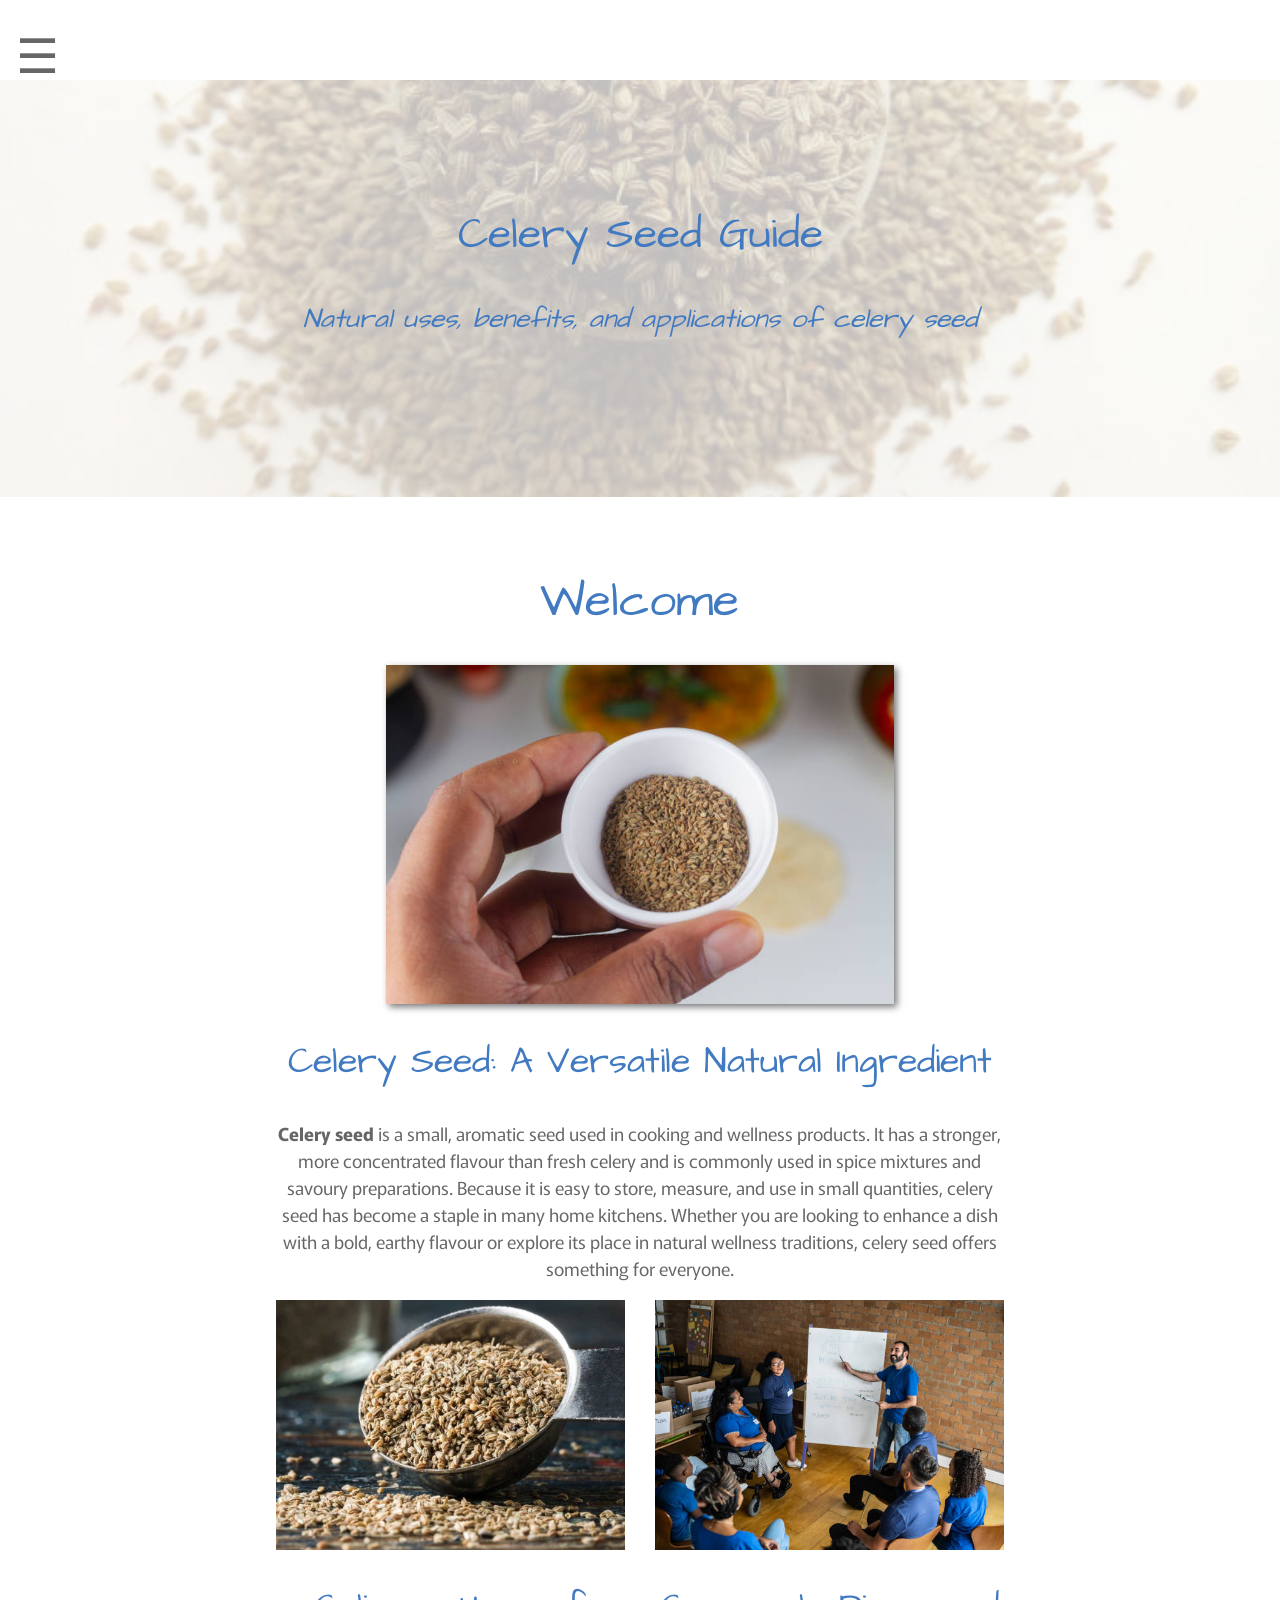
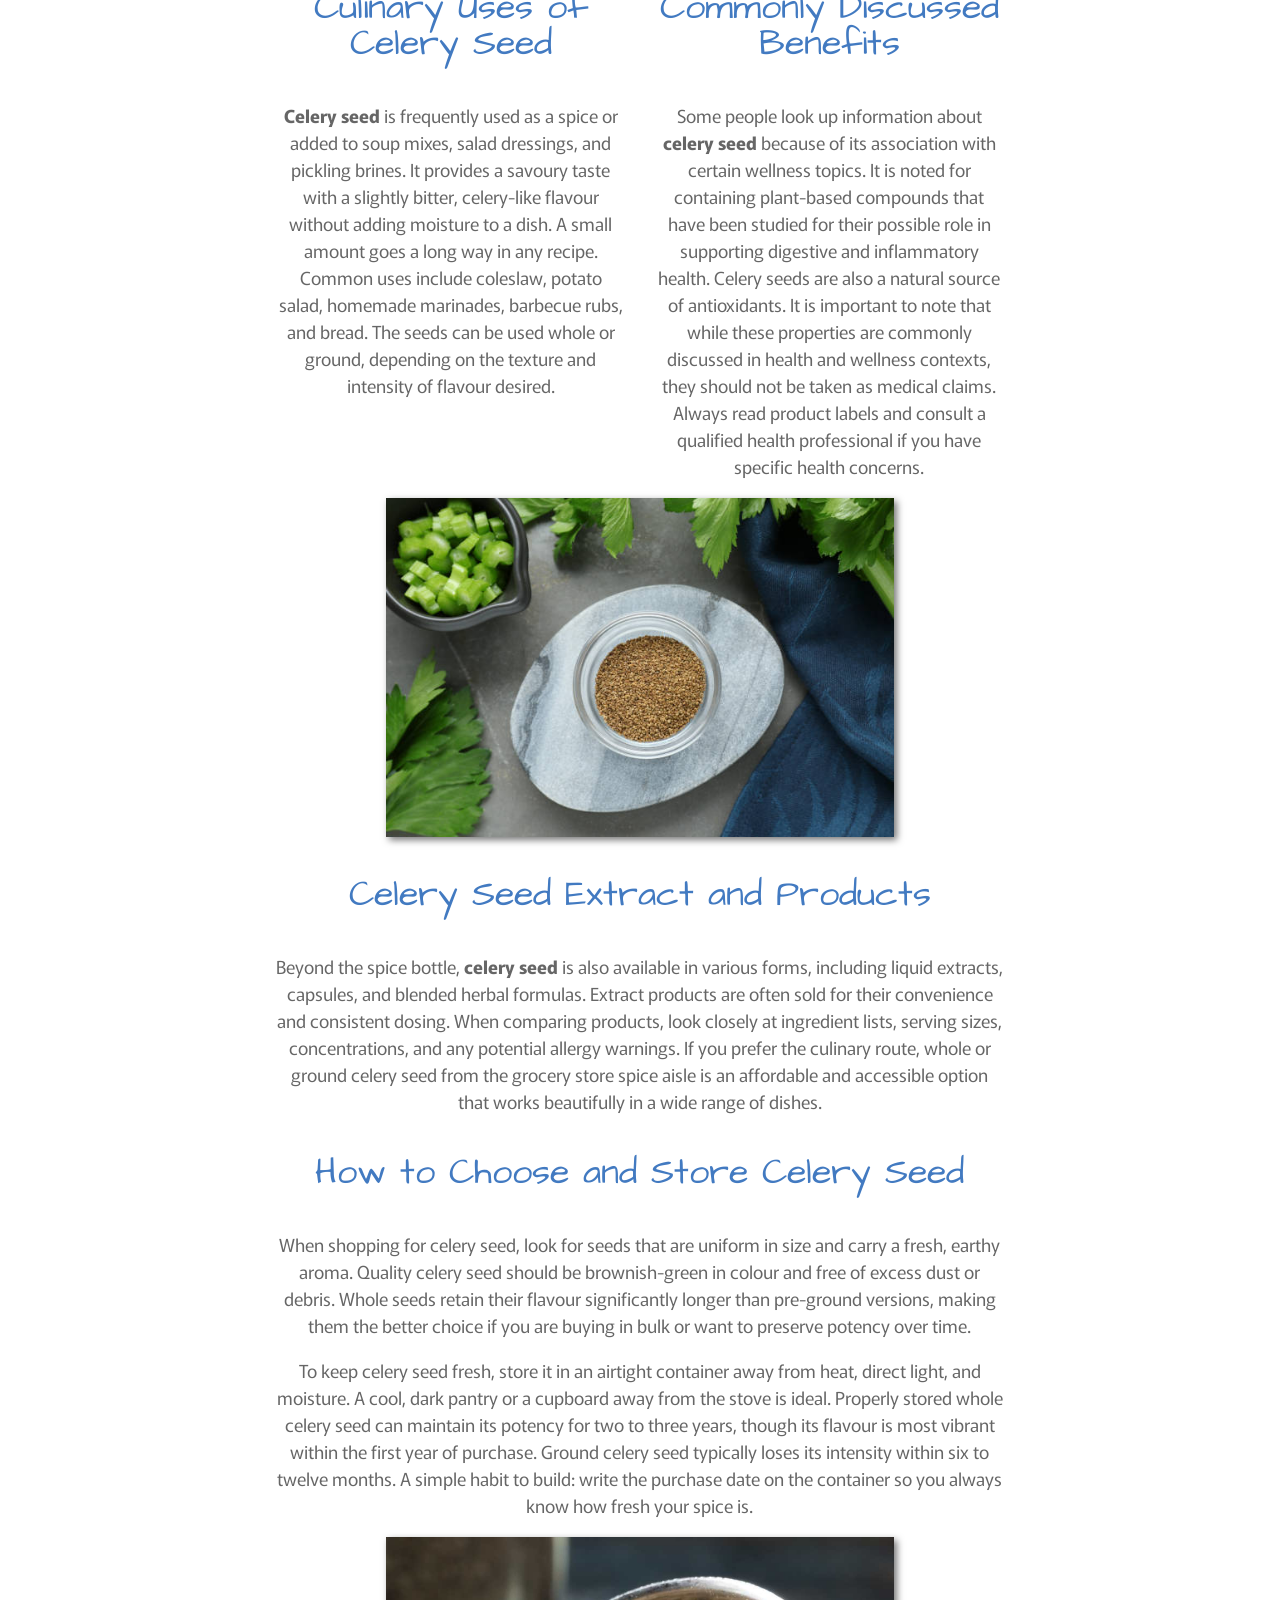
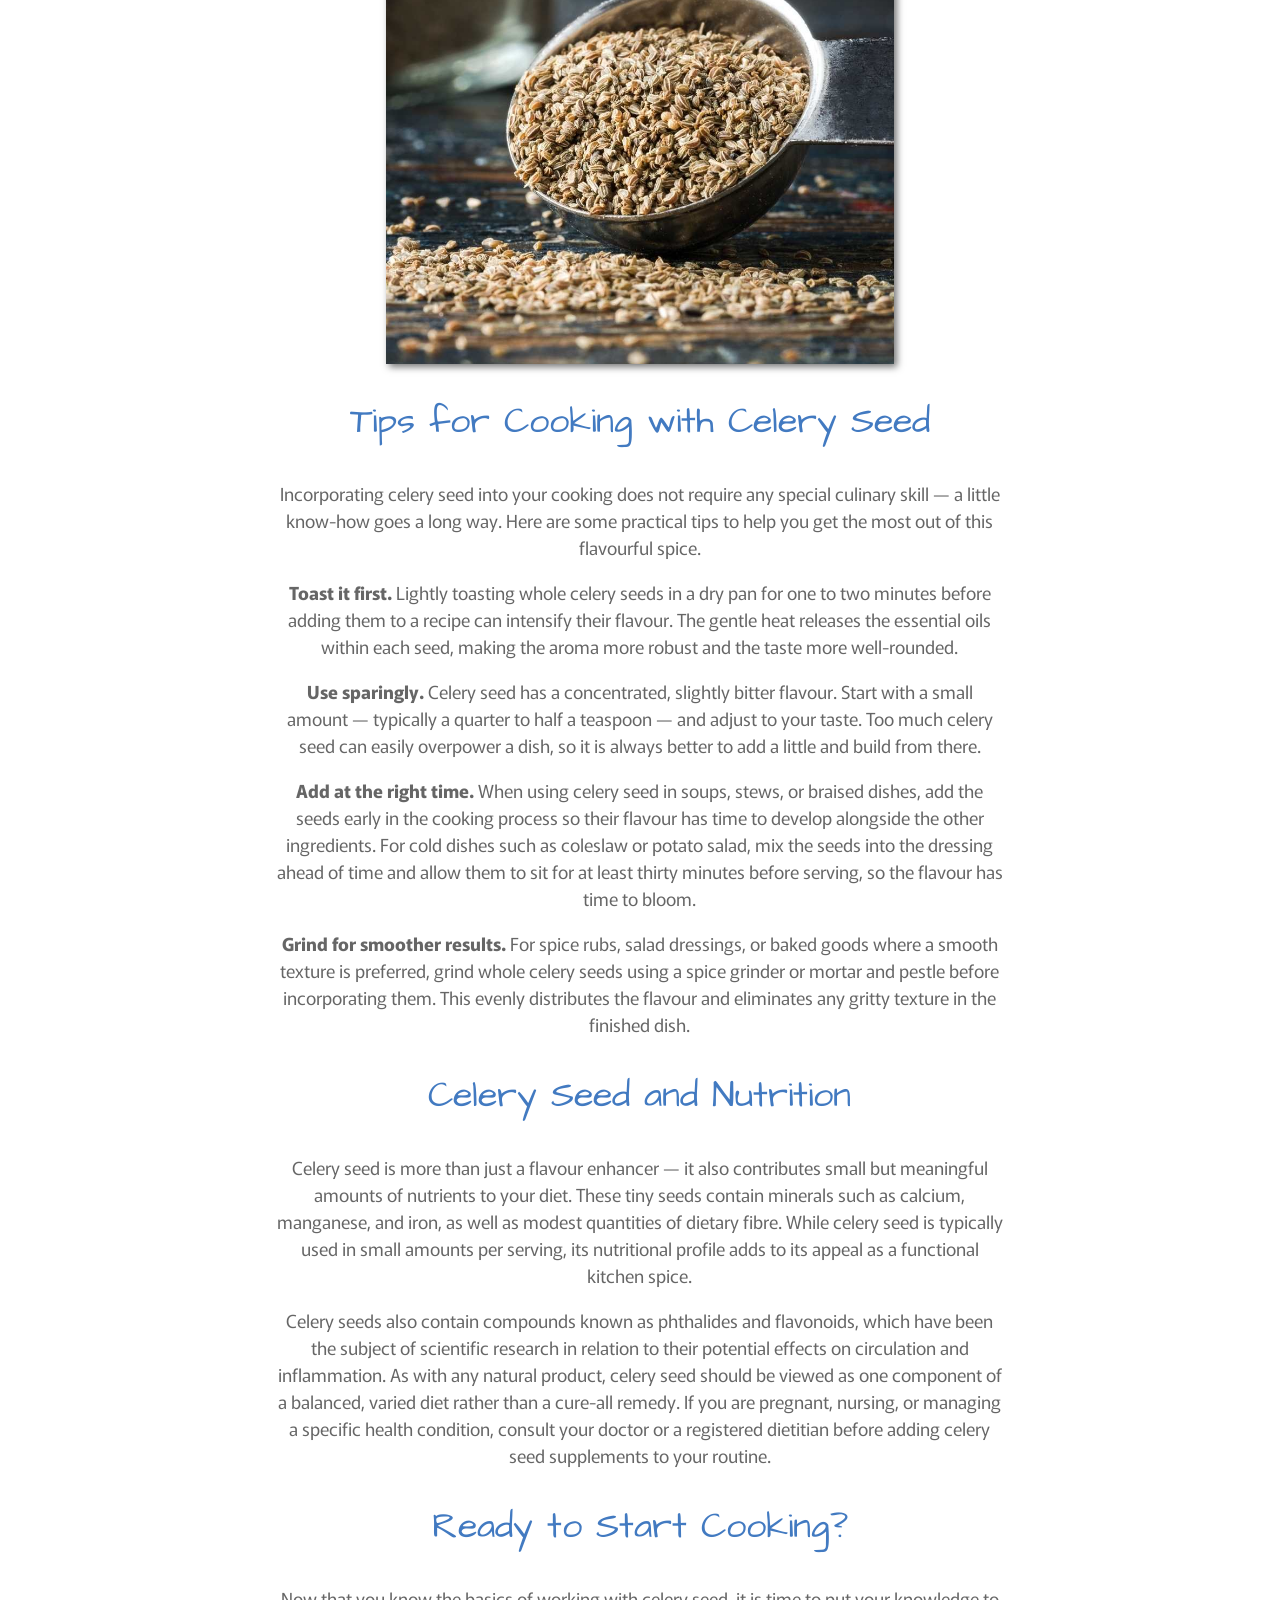
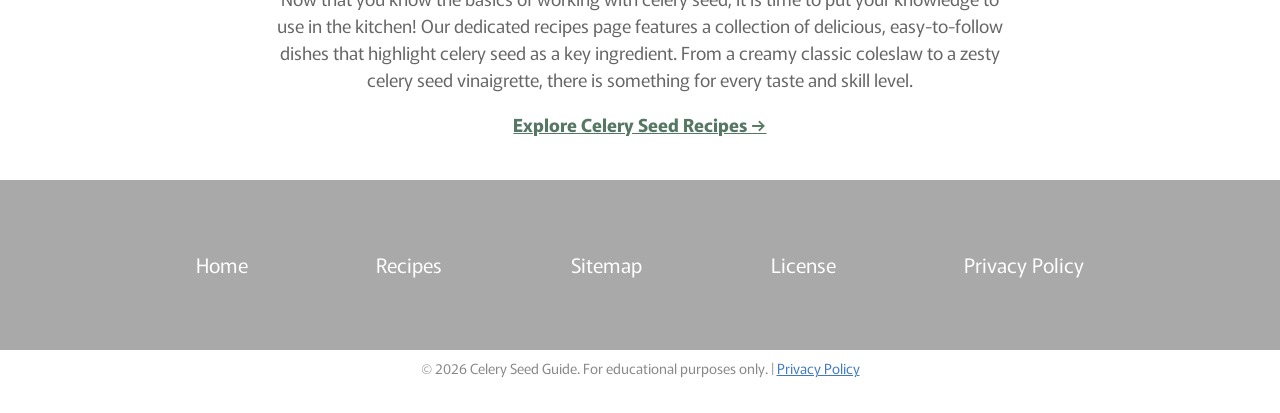
==== index.html @ 17593d2e "updated version" ====
<!doctype html>
<html lang="en">
<head>
	<meta charset="utf-8">
	<meta name="viewport" content="width=device-width, initial-scale=1">
	<title>Celery Seed: Uses, Benefits, Seasoning Tips, and Natural Applications</title>

		<meta name="description" content="Learn what celery seed is, how it's used in cooking, and commonly discussed benefits. Practical info on flavor, seasoning ideas, and extract products.">
		<meta name="keywords" content="celery seed, celery seed uses, celery seed benefits, celery seed seasoning, celery seed spice, celery seed cooking, celery seed extract">

		<link rel="preconnect" href="https://fonts.googleapis.com">
		<link rel="preconnect" href="https://fonts.gstatic.com" crossorigin>
		<link href="https://fonts.googleapis.com/css2?family=Architects+Daughter&family=Murecho:wght@400;600&display=swap" rel="stylesheet">

		<link rel="stylesheet" href="https://www.w3schools.com/w3css/4/w3.css">

		<link rel="stylesheet" href="css/reset.css"> 
		<link rel="stylesheet" href="css/styles.css" media="screen">
		<link rel="stylesheet" href="css/print.css" media="print">
		
		<!--[if IE]><script src="http://html5shiv.googlecode.com/svn/trunk/html5.js"></script><![endif]-->

		<!-- Global site tag (gtag.js) - Google Analytics -->
		<!-- JSON-LD markup generated by Google Structured Data Markup Helper. -->
	</head>

	<body>
		<!-- Navigation Sidebar (hidden by default) -->
		<nav class="w3-sidebar w3-bar-block w3-card w3-top w3-animate-left" id="mySidebar">
			<a href="javascript:void(0)" onclick="w3_close()" class="w3-bar-item w3-button">Close Menu</a>
			<a href="#welcome" onclick="w3_close()" class="w3-bar-item w3-button">Welcome</a>
			<a href="#culinary" onclick="w3_close()" class="w3-bar-item w3-button">Culinary Uses</a>
			<a href="#benefits" onclick="w3_close()" class="w3-bar-item w3-button">Commonly Discussed Benefits</a>
			<a href="#products" onclick="w3_close()" class="w3-bar-item w3-button">Extracts &amp; Products</a>
			<a href="#choose-store" onclick="w3_close()" class="w3-bar-item w3-button">Choosing &amp; Storing</a>
			<a href="#tips" onclick="w3_close()" class="w3-bar-item w3-button">Cooking Tips</a>
			<a href="#nutrition" onclick="w3_close()" class="w3-bar-item w3-button">Nutrition</a>
			<a href="recipes.html" class="w3-bar-item w3-button">Recipes</a>
		</nav>

		<!-- Top menu -->
		<div class="w3-top">
			<div class="hamburger-position">
				<div class="w3-button w3-padding-16 " onclick="w3_open()">&#9776;</div> <!-- &#9776; is the Entity Code for the hamburger icon -->
			</div>
		</div>

		<header>
			<div class="header-bg-wrap"> <!-- Image as content not design -->
			<img class="header-bg-image" src="img/celery-seed-background.jpg" alt="Celery seed background">
			<div class="header-content">
				<h1>Celery Seed Guide</h1>
				<h2><em>Natural uses, benefits, and applications of celery seed</em></h2> 
			</div>
			</div>
		</header>
		
		<main>
		
			<section class="content">
				<h2 id="welcome">Welcome</h2>	
			<article>
				<div class="image-container">
					<img src="img/culinary-uses-of-celery-seed.jpg" alt="Culinary uses of celery seed"/>
				</div>
				<h3>Celery Seed: A Versatile Natural Ingredient</h3>
				<p><strong>Celery seed</strong> is a small, aromatic seed used in cooking and wellness products. It has a stronger, more concentrated flavour than fresh celery and is commonly used in spice mixtures and savoury preparations. Because it is easy to store, measure, and use in small quantities, celery seed has become a staple in many home kitchens. Whether you are looking to enhance a dish with a bold, earthy flavour or explore its place in natural wellness traditions, celery seed offers something for everyone.</p>
			</article>
			<article>
				<div class="outer-container">
					<div class="inner-container"> <!-- First inner container -->
						<div class="image-container">
						<img src="img/celery-seed.jpg" alt="Celery seed in measuring cup"/>
						</div> <!-- End of the image container -->
						<h3 id="culinary">Culinary Uses of Celery Seed</h3>
						<p><strong>Celery seed</strong> is frequently used as a spice or added to soup mixes, salad dressings, and pickling brines. It provides a savoury taste with a slightly bitter, celery-like flavour without adding moisture to a dish. A small amount goes a long way in any recipe. Common uses include coleslaw, potato salad, homemade marinades, barbecue rubs, and bread. The seeds can be used whole or ground, depending on the texture and intensity of flavour desired.</p>
					</div> <!-- End of the first inner container -->
					<div class="inner-container"> <!-- Second inner container -->
						<div class="image-container">
						<img src="img/commonly-discussed-benefits.jpg" alt="Commonly discussed benefits of celery seed"/>
						</div> <!-- End of the image container -->
						<h3 id="benefits">Commonly Discussed Benefits</h3>
						<p>Some people look up information about <strong>celery seed</strong> because of its association with certain wellness topics. It is noted for containing plant-based compounds that have been studied for their possible role in supporting digestive and inflammatory health. Celery seeds are also a natural source of antioxidants. It is important to note that while these properties are commonly discussed in health and wellness contexts, they should not be taken as medical claims. Always read product labels and consult a qualified health professional if you have specific health concerns.</p>
					</div> <!-- End of the second inner container -->
				</div> <!-- End of the outer container -->
			</article>
			<article>
				<div class="image-container">
					<img src="img/celery-seed-extract-and-products.jpg" alt="Celery seed extract and products"/>
				</div>
				<h3 id="products">Celery Seed Extract and Products</h3>
				<p>Beyond the spice bottle, <strong>celery seed</strong> is also available in various forms, including liquid extracts, capsules, and blended herbal formulas. Extract products are often sold for their convenience and consistent dosing. When comparing products, look closely at ingredient lists, serving sizes, concentrations, and any potential allergy warnings. If you prefer the culinary route, whole or ground celery seed from the grocery store spice aisle is an affordable and accessible option that works beautifully in a wide range of dishes.</p>
			</article>

			<!-- NEW CONTENT SECTION START -->
			<article>
				<h3 id="choose-store">How to Choose and Store Celery Seed</h3>
				<p>When shopping for celery seed, look for seeds that are uniform in size and carry a fresh, earthy aroma. Quality celery seed should be brownish-green in colour and free of excess dust or debris. Whole seeds retain their flavour significantly longer than pre-ground versions, making them the better choice if you are buying in bulk or want to preserve potency over time.</p>
				<p>To keep celery seed fresh, store it in an airtight container away from heat, direct light, and moisture. A cool, dark pantry or a cupboard away from the stove is ideal. Properly stored whole celery seed can maintain its potency for two to three years, though its flavour is most vibrant within the first year of purchase. Ground celery seed typically loses its intensity within six to twelve months. A simple habit to build: write the purchase date on the container so you always know how fresh your spice is.</p>
			</article>
			<article>
				<div class="image-container">
					<img src="img/celery-seed.jpg" alt="Whole celery seeds up close, showing their texture and natural colour"/>
				</div>
				<h3 id="tips">Tips for Cooking with Celery Seed</h3>
				<p>Incorporating celery seed into your cooking does not require any special culinary skill — a little know-how goes a long way. Here are some practical tips to help you get the most out of this flavourful spice.</p>
				<p><strong>Toast it first.</strong> Lightly toasting whole celery seeds in a dry pan for one to two minutes before adding them to a recipe can intensify their flavour. The gentle heat releases the essential oils within each seed, making the aroma more robust and the taste more well-rounded.</p>
				<p><strong>Use sparingly.</strong> Celery seed has a concentrated, slightly bitter flavour. Start with a small amount — typically a quarter to half a teaspoon — and adjust to your taste. Too much celery seed can easily overpower a dish, so it is always better to add a little and build from there.</p>
				<p><strong>Add at the right time.</strong> When using celery seed in soups, stews, or braised dishes, add the seeds early in the cooking process so their flavour has time to develop alongside the other ingredients. For cold dishes such as coleslaw or potato salad, mix the seeds into the dressing ahead of time and allow them to sit for at least thirty minutes before serving, so the flavour has time to bloom.</p>
				<p><strong>Grind for smoother results.</strong> For spice rubs, salad dressings, or baked goods where a smooth texture is preferred, grind whole celery seeds using a spice grinder or mortar and pestle before incorporating them. This evenly distributes the flavour and eliminates any gritty texture in the finished dish.</p>
			</article>
			<article>
				<h3 id="nutrition">Celery Seed and Nutrition</h3>
				<p>Celery seed is more than just a flavour enhancer — it also contributes small but meaningful amounts of nutrients to your diet. These tiny seeds contain minerals such as calcium, manganese, and iron, as well as modest quantities of dietary fibre. While celery seed is typically used in small amounts per serving, its nutritional profile adds to its appeal as a functional kitchen spice.</p>
				<p>Celery seeds also contain compounds known as phthalides and flavonoids, which have been the subject of scientific research in relation to their potential effects on circulation and inflammation. As with any natural product, celery seed should be viewed as one component of a balanced, varied diet rather than a cure-all remedy. If you are pregnant, nursing, or managing a specific health condition, consult your doctor or a registered dietitian before adding celery seed supplements to your routine.</p>
			</article>
			<article>
				<h3>Ready to Start Cooking?</h3>
				<p>Now that you know the basics of working with celery seed, it is time to put your knowledge to use in the kitchen! Our dedicated recipes page features a collection of delicious, easy-to-follow dishes that highlight celery seed as a key ingredient. From a creamy classic coleslaw to a zesty celery seed vinaigrette, there is something for every taste and skill level.</p>
				<p><a href="recipes.html" class="shine"><strong>Explore Celery Seed Recipes &rarr;</strong></a></p>
			</article>
			<!-- NEW CONTENT SECTION END -->

		</section><!-- end of content -->
			<aside>
				<!-- For future consideration -->
			</aside>
		</main>

		<footer>
		<div class="bg-container">
			<ol>
				<li>
					<a href="index.html">Home</a>
				</li>
				<li>
					<a href="recipes.html">Recipes</a>
				</li>
				<li>
					<a href="sitemap.xml" target="_blank">Sitemap</a>
				</li>
				<li>
					<a href="license.txt" target="_blank">License</a>
				</li>
				<li>
					<a href="privacy.txt" target="_blank">Privacy Policy</a>
				</li>
			</ol>
		</div>
		</footer>
		<p class="subfooter">&#169; 2026 Celery Seed Guide. For educational purposes only. | <a href="privacy.txt" target="_blank">Privacy Policy</a></p>

		<!-- Cookie Compliance popover window -->
		<div id="cookiePopup" class="hide">
			<p><strong>Cookie Notice:</strong> We use cookies to offer you a better browsing experience, analyze site traffic, personalize content, and gather information to improve your experience. Read about how we use cookies and how you can control them by <a href="privacy.txt" target="_blank">clicking here</a>.</p>
			<button id="acceptCookie">Close</button>
		</div>
		
		<script>
		// Script to open and close sidebar
		function w3_open() {
			document.getElementById("mySidebar").style.display = "block";
			}
	
		function w3_close() {
			document.getElementById("mySidebar").style.display = "none";
			}
		</script>

		<!-- Javascript to load cookies modal window -->
		<script src="js/cookies.js"></script>
	</body>
</html>
---- css/styles.css ----
body {
	font-family: 'Murecho', sans-serif;
	color: #666;
	font-size: 18px;
	line-height: 1.5;
	}

h1,
h2,
h3,
p {
  text-align: center;
}

article {
  text-align: center;
}

img {
  display: block;
  margin-left: auto;
  margin-right: auto;
}

.outer-container,
.inner-container {
  text-align: center;
}

.inner-container .image-container {
  width: 100%;
  max-width: 400px; 
  height: 250px;
  margin: 0 auto 20px;
  overflow: hidden;
}

.inner-container .image-container img {
  width: 100%;
  height: 100%;
  object-fit: cover; 
  display: block;
}

.header-content {
  text-align: center;
}

/* --- Responsive Sidebar navigation adapted from W3.CSS Templates --- */
.w3-bar-block {
	display: flex;
	justify-content: left;
	padding-top: 80px;
	display:none;
	z-index:2;
	width:20%;
	min-width:300px
}

.w3-bar-item {
	padding:8px ;
	width:auto;
	border:none;
	display:block;
	outline:0;
	width:100%;
	white-space:normal;
	font-size: 24px;  /*  Menu items font size  */
}

.w3-bar {
	width:100%;
	overflow:hidden
}

.w3-top,
.w3-bottom {
	position:fixed;
	width:100%;
	z-index:1
	}

.w3-top {
	top:0;
	font-size: 48px;  /* Hamburger bars size */
}

.w3-card {
	box-shadow:0 2px 5px 0 rgba(0,0,0,0.16),0 2px 10px 0 rgba(0,0,0,0.12)
}

.w3-sidebar {
	height:100%;
	width:200px;
	background-color:#fff;
	position:fixed!important;
	z-index:1;
	overflow:auto;
}

.w3-animate-left {
	position:relative;
	animation:animateleft 0.4s;
}

@keyframes animateleft { from {left:-300px;opacity:0} to{left:0;opacity:1}}
/* The @keyframes CSS at-rule controls the intermediate steps in a CSS animation
sequence by defining styles for keyframes (or waypoints) along the animation
sequence. */ 

.w3-button {
	border:none;
	display:inline-block;
	padding:8px 16px;
	vertical-align:middle;
	overflow:hidden;
	text-decoration:none;
	color:inherit;
	background-color:inherit;
	text-align:center;
	cursor:pointer;
	white-space:nowrap}

.w3-button {
	-webkit-touch-callout:none;
	-webkit-user-select:none;
	-moz-user-select:none;
	-ms-user-select:none;
	user-select:none} 

.w3-button:disabled {
	cursor:not-allowed;
	opacity:0.3
}

/* --- Typographical Scales --- */

/* Viewport is the browser window size. 1vw = 1% of viewport width. */
header h1 { /* 64px is 3.333%  of 1920px */
	font-size: 3.333vw;
}
header h2 { /* 40px is 2.083%  of 1920px */
	font-size: 2.083vw;
}

.shine {  /*  Call to action color  */
	color: #557763;
}

h1, h2, h3 {
	font-family: 'Architects Daughter', cursive;
	color: #427ac1;
}

h2, h3 {
	line-height: 1;
	margin: 40px 0;
}
h2 {
	font-size: 24px;
}

h3 {
	font-size: 20px;
}

p {
	margin-bottom: 18px;
}

/* layout */

nav {
	background-color: #fff;
	width: 100%;
}

.w3-bar-item:link, .w3-bar-item:visited {
	color:#427ac1;
	text-decoration: none;
}

.w3-bar-item:hover, .w3-bar-item:active {
	color: #333;
	text-decoration: underline;
}

header {
	margin-top: 80px;  /* Space for the nav on page load */
	}

/*  Places the content image in the bg with the headings on top  */
.header-bg-wrap {
  	overflow: hidden;
  	position: relative;
}

.header-bg-image {
  	opacity: 0.25;
  	/*The opacity property specifies the opacity/transparency of an element.*/
  	position: absolute;
  	left: 0;
  	top: 0;
  	width: 100%;
  	height: auto;
}

.header-content {
	height: 46.296vh; /* Roughly 500px of 1080px high screen */
 	position: relative;
  	display: flex;
  	flex-direction: column;
  	align-items: center;
  	justify-content: center;
  }

main, .bg-container {
	width: 71%;
	margin: 20px auto;
	}

main {
	padding-top: 20px;
	overflow: hidden;
}

.content {
	margin-left: auto;
 	margin-right: auto;
  	width: 80%;
}

article img {
	border: none;
	box-shadow: 3px 3px 7px #777;
	-webkit-box-shadow: 3px 3px 7px #777;
	-moz-box-shadow: 3px 3px 7px #777;
}

.image-container {
	width: 70%;
	margin: 0 auto;
}

footer {
	padding: 40px 0;
	margin-top: 24px;
	background-color: #a9a9a9;
}

footer ol {
	font-size: 20px;
	text-align: center;
	list-style-type: none;
	display: flex;
	align-items: center;
	justify-content: space-between;
	padding: 0;
}

footer ol li {
	margin: 10px;
	display: block; 
	/*Makes the li selectable up the to the edge of the margins*/
}

footer a:link, a:visited {
	color:#fff;
	text-decoration: none;
}

footer a:hover, a:active {
	color: #f8f2f2;
	text-decoration: underline;
}

/* Sub-footer */
.subfooter {
	text-align: center;
	font-size: 14px;
	color: #888;
	padding: 8px 0 16px;
}

.subfooter a:link, .subfooter a:visited {
	color: #427ac1;
}

.subfooter a:hover, .subfooter a:active {
	text-decoration: underline;
}

/* Recipe list styles */
.recipe-list {
	text-align: left;
	display: inline-block;
	margin: 0 auto 20px;
	padding-left: 24px;
}

.recipe-list li {
	margin-bottom: 8px;
}

/* -- Code for the Cookie Compliance popover window -- */
#cookiePopup {
  background-color: #ffffff;
  position: fixed;
  left: 5%;
  bottom: 20px;
  font-size: 14px;
  width: 90%;
  box-shadow: 0 0 2em rgba(5, 0, 31, 0.15);
  font-family: 'Murecho', sans-serif;
  text-align: justify;
  line-height: 1.8em;
  margin: 0 auto;
  padding: 2em 1.4em;
  border-radius: 6px;
  transition: all 0.5s ease-in-out;
  z-index: 999;
}

#cookiePopup p {
  text-align: center;
  margin: 1.4em 0;
  color: #666;
}

#cookiePopup button {
  background-color: #427ac1;
  border: none;
  color: #ffffff;
  font-size: 1.2em;
  padding: 1em 1.4em;
  display: block;
  position: relative;
  margin: auto;
  border-radius: 5px;
  cursor: pointer;
}

#cookiePopup button:hover {
  background-color: #557763;
}

#cookiePopup a {
  color: #427ac1;
}

.hide {
  visibility: hidden;
}

.show {
  visibility: visible;
}
/* -- End of Code for the Cookie Compliance popover window -- */

@media only screen and  (min-width:900px) {
 
 nav {
 	width: 40%;
 }

 h2 {
	font-size: 48px;
}

h3 {
	font-size: 36px;
}

.outer-container {
	display: flex;
	flex-direction: row;
	justify-content: space-between;
	}

.inner-container {
	width: 48%;
	}

	.w3-bar-item {
		font-size: 36px;
	}

}

@media only screen and  (min-width:1340px) {
 
 .hamburger-position {
		margin-left: 10%;
	}
}
---- css/print.css ----
body { 
  color : #000000; 
  background : #ffffff; 
  font-family : "Times New Roman", Times, serif;
  font-size : 12pt; 
}

a { 
  text-decoration : underline; 
  color : #0000ff; 
}

a:link:after, a:visited:after {
content: " (" attr(href) ") ";
font-size: 70%;
}

nav, sidebar, footer, header, aside { 
  display : none; 
}
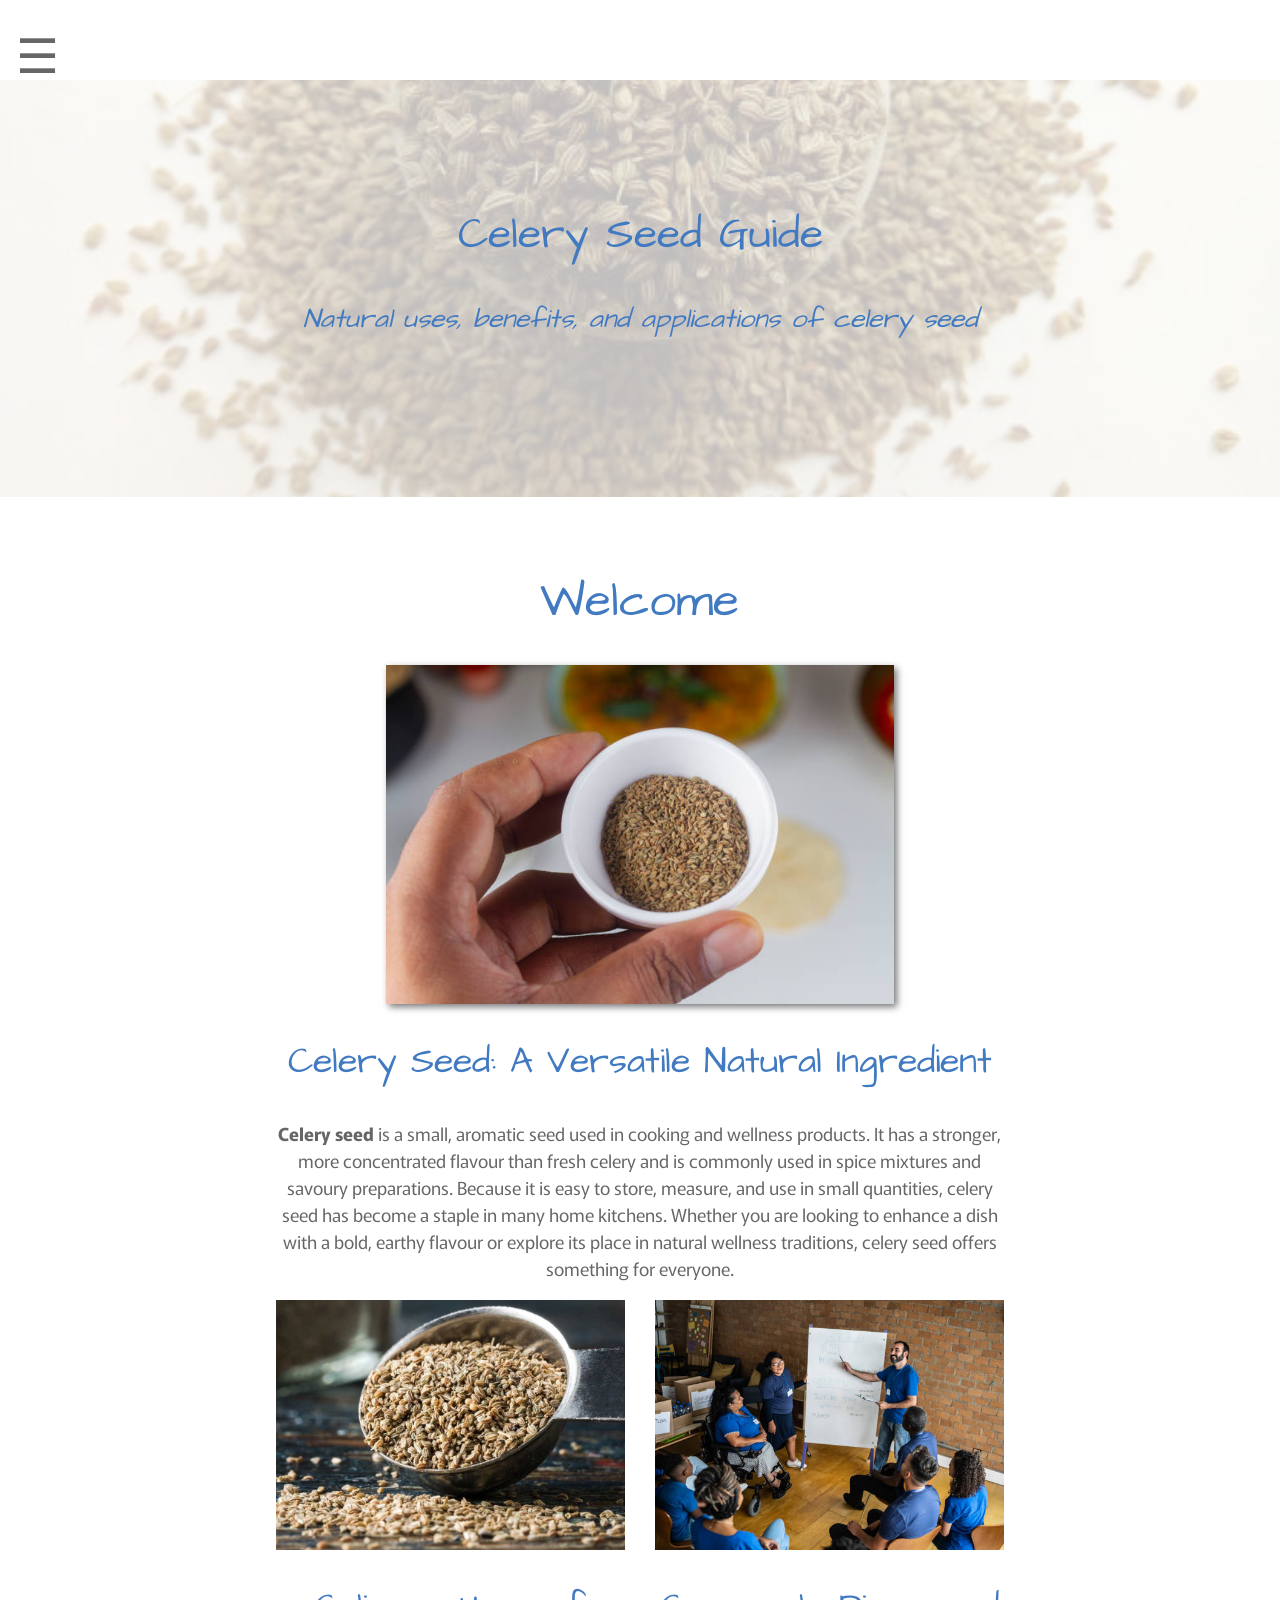
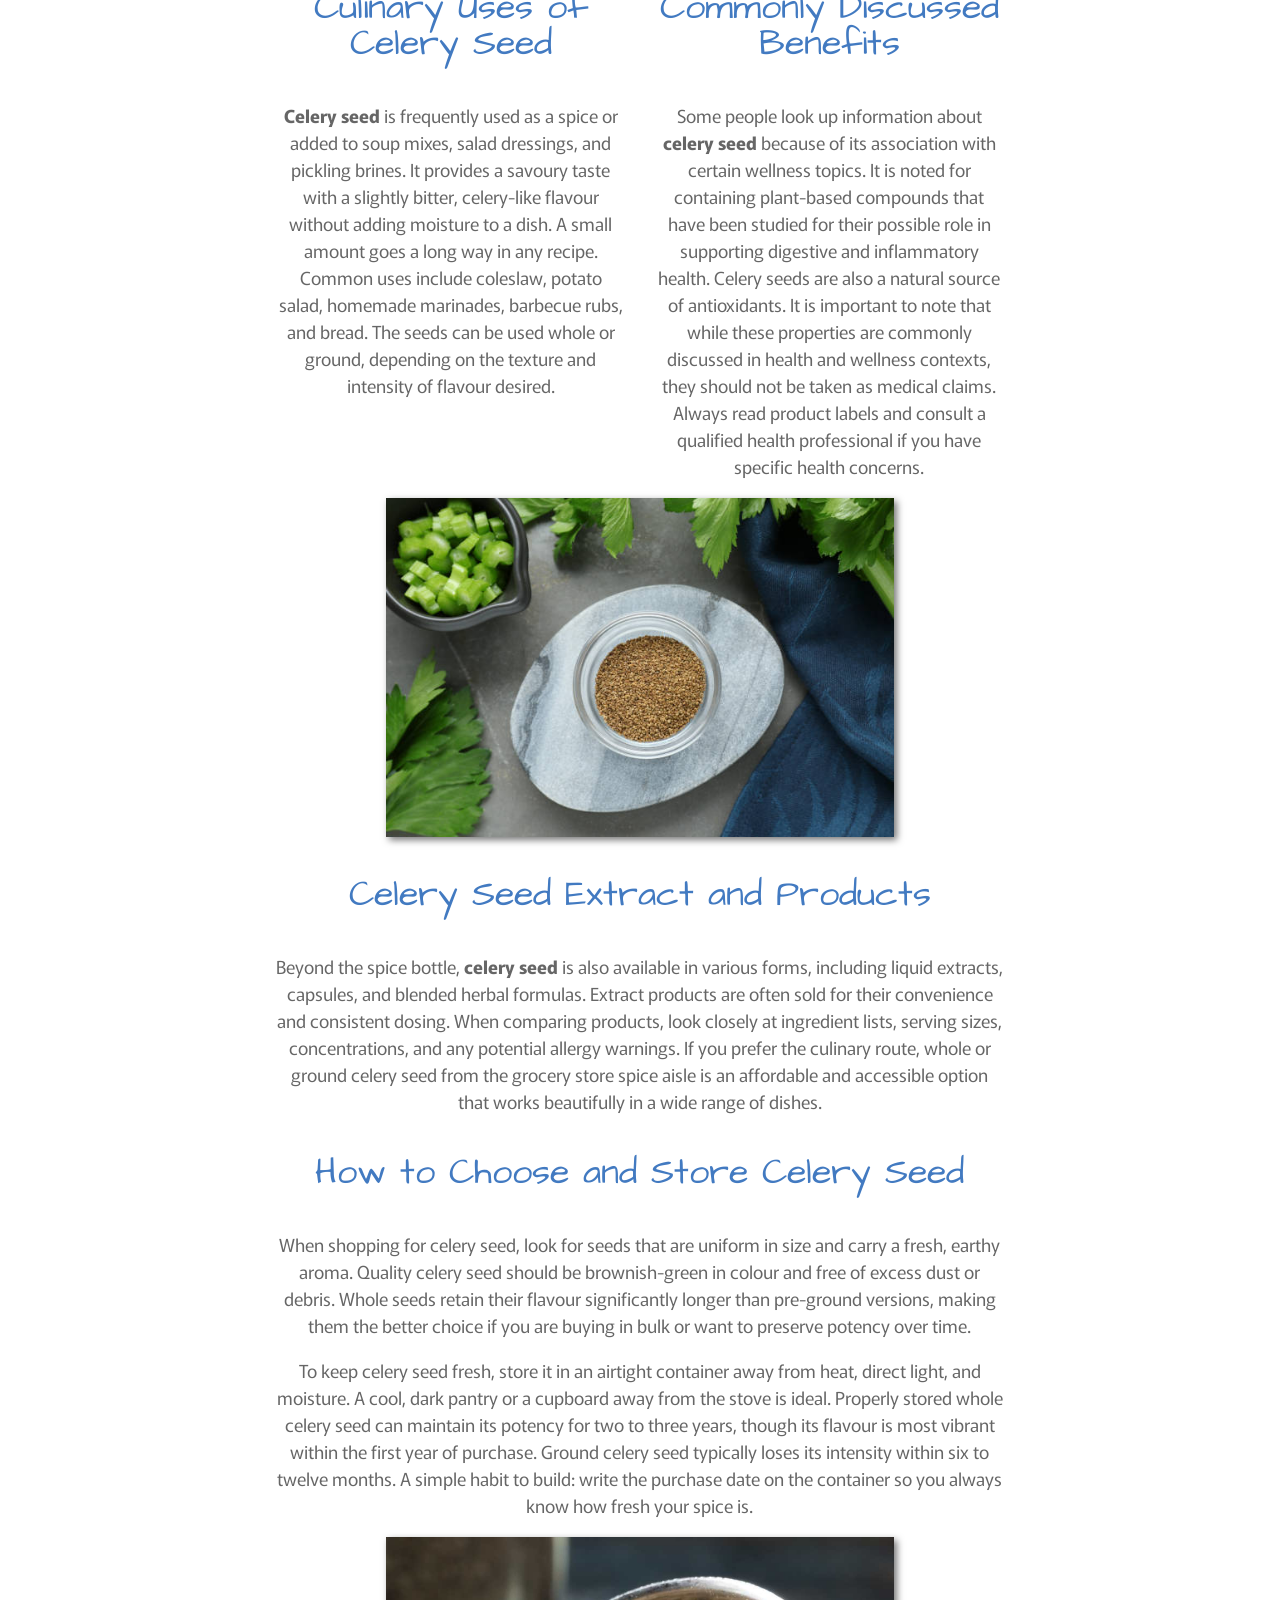
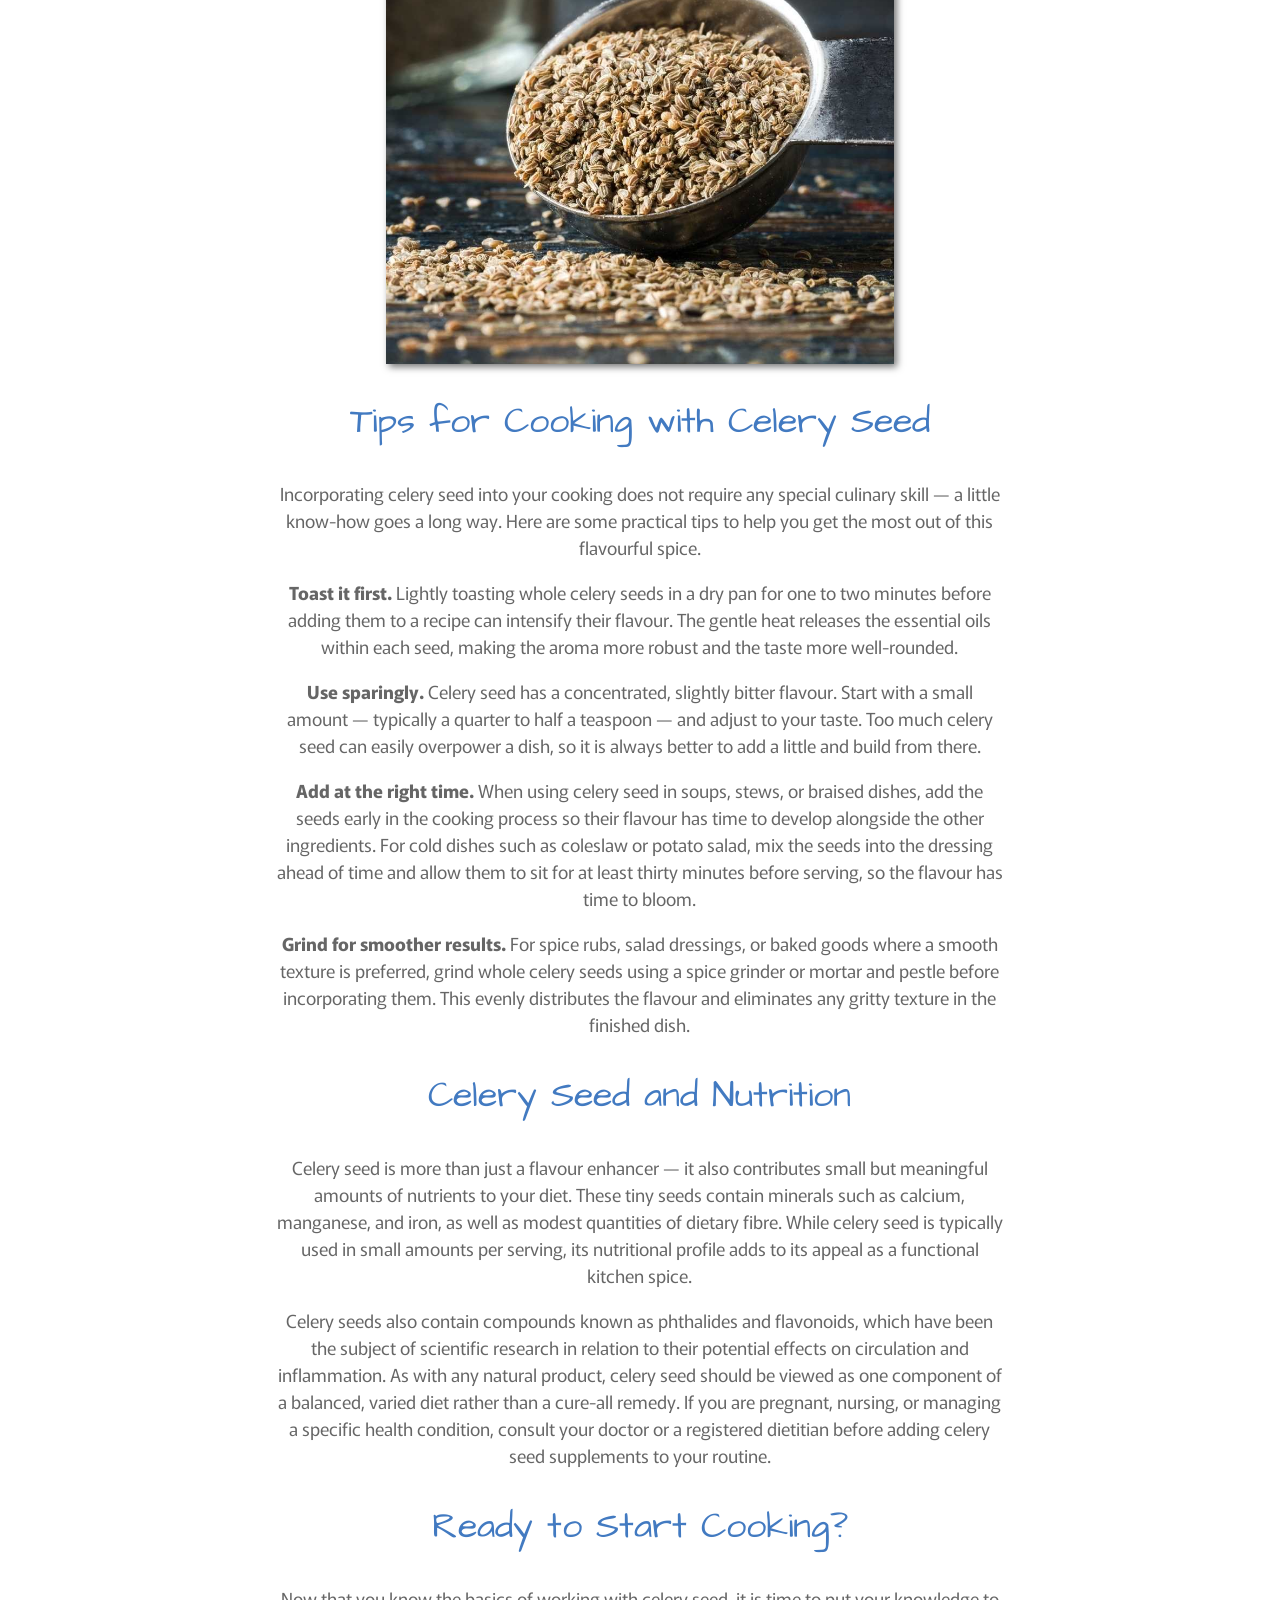
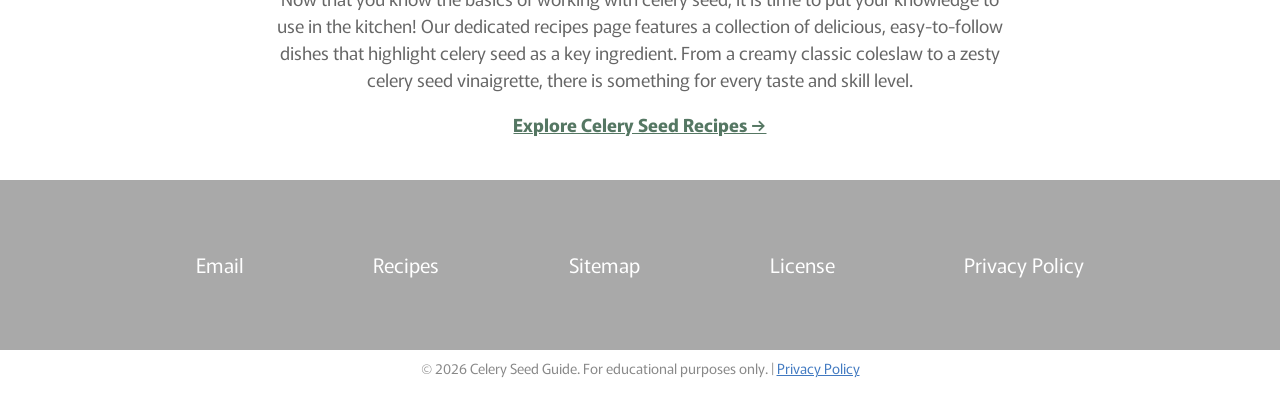
==== commit 1c874c52: "html" ====
--- a/index.html
+++ b/index.html
@@ -22,6 +22,22 @@
 
 		<!-- Global site tag (gtag.js) - Google Analytics -->
 		<!-- JSON-LD markup generated by Google Structured Data Markup Helper. -->
+		 <!-- JSON-LD markup generated by Google Structured Data Markup Helper. -->
+		<script type="application/ld+json">
+		{
+		"@context": "http://schema.org",
+		"@type": "Article",
+		"headline": "Commonly Discussed Benefits",
+		"author": {
+			"@type": "Person",
+			"name": "Liam Cattleman"
+			"url": "mailto:superceleryseed@gmail.com"
+		},
+		"datePublished": "Please insert valid ISO 8601 date/time here. Examples: 2015-07-27 or 2015-07-27T15:30",
+		"image": "https://liamcattleman.github.io/celery-seed/img/commonly-discussed-benefits.jpg",
+		"articleBody": "Some people look up information about <STRONG>celery seed</STRONG> because of its association with certain wellness topics. It is noted for containing plant-based compounds that have been studied for their possible role in supporting digestive and inflammatory health. Celery seeds are also a natural source of antioxidants. It is important to note that while these properties are commonly discussed in health and wellness contexts, they should not be taken as medical claims. Always read product labels and consult a qualified health professional if you have specific health concerns."
+		}
+		</script>
 	</head>
 
 	<body>
@@ -92,7 +108,6 @@
 				<p>Beyond the spice bottle, <strong>celery seed</strong> is also available in various forms, including liquid extracts, capsules, and blended herbal formulas. Extract products are often sold for their convenience and consistent dosing. When comparing products, look closely at ingredient lists, serving sizes, concentrations, and any potential allergy warnings. If you prefer the culinary route, whole or ground celery seed from the grocery store spice aisle is an affordable and accessible option that works beautifully in a wide range of dishes.</p>
 			</article>
 
-			<!-- NEW CONTENT SECTION START -->
 			<article>
 				<h3 id="choose-store">How to Choose and Store Celery Seed</h3>
 				<p>When shopping for celery seed, look for seeds that are uniform in size and carry a fresh, earthy aroma. Quality celery seed should be brownish-green in colour and free of excess dust or debris. Whole seeds retain their flavour significantly longer than pre-ground versions, making them the better choice if you are buying in bulk or want to preserve potency over time.</p>
@@ -119,7 +134,6 @@
 				<p>Now that you know the basics of working with celery seed, it is time to put your knowledge to use in the kitchen! Our dedicated recipes page features a collection of delicious, easy-to-follow dishes that highlight celery seed as a key ingredient. From a creamy classic coleslaw to a zesty celery seed vinaigrette, there is something for every taste and skill level.</p>
 				<p><a href="recipes.html" class="shine"><strong>Explore Celery Seed Recipes &rarr;</strong></a></p>
 			</article>
-			<!-- NEW CONTENT SECTION END -->
 
 		</section><!-- end of content -->
 			<aside>
@@ -131,7 +145,7 @@
 		<div class="bg-container">
 			<ol>
 				<li>
-					<a href="index.html">Home</a>
+					<a href="mailto:superceleryseed@gmail.com">Email</a>
 				</li>
 				<li>
 					<a href="recipes.html">Recipes</a>
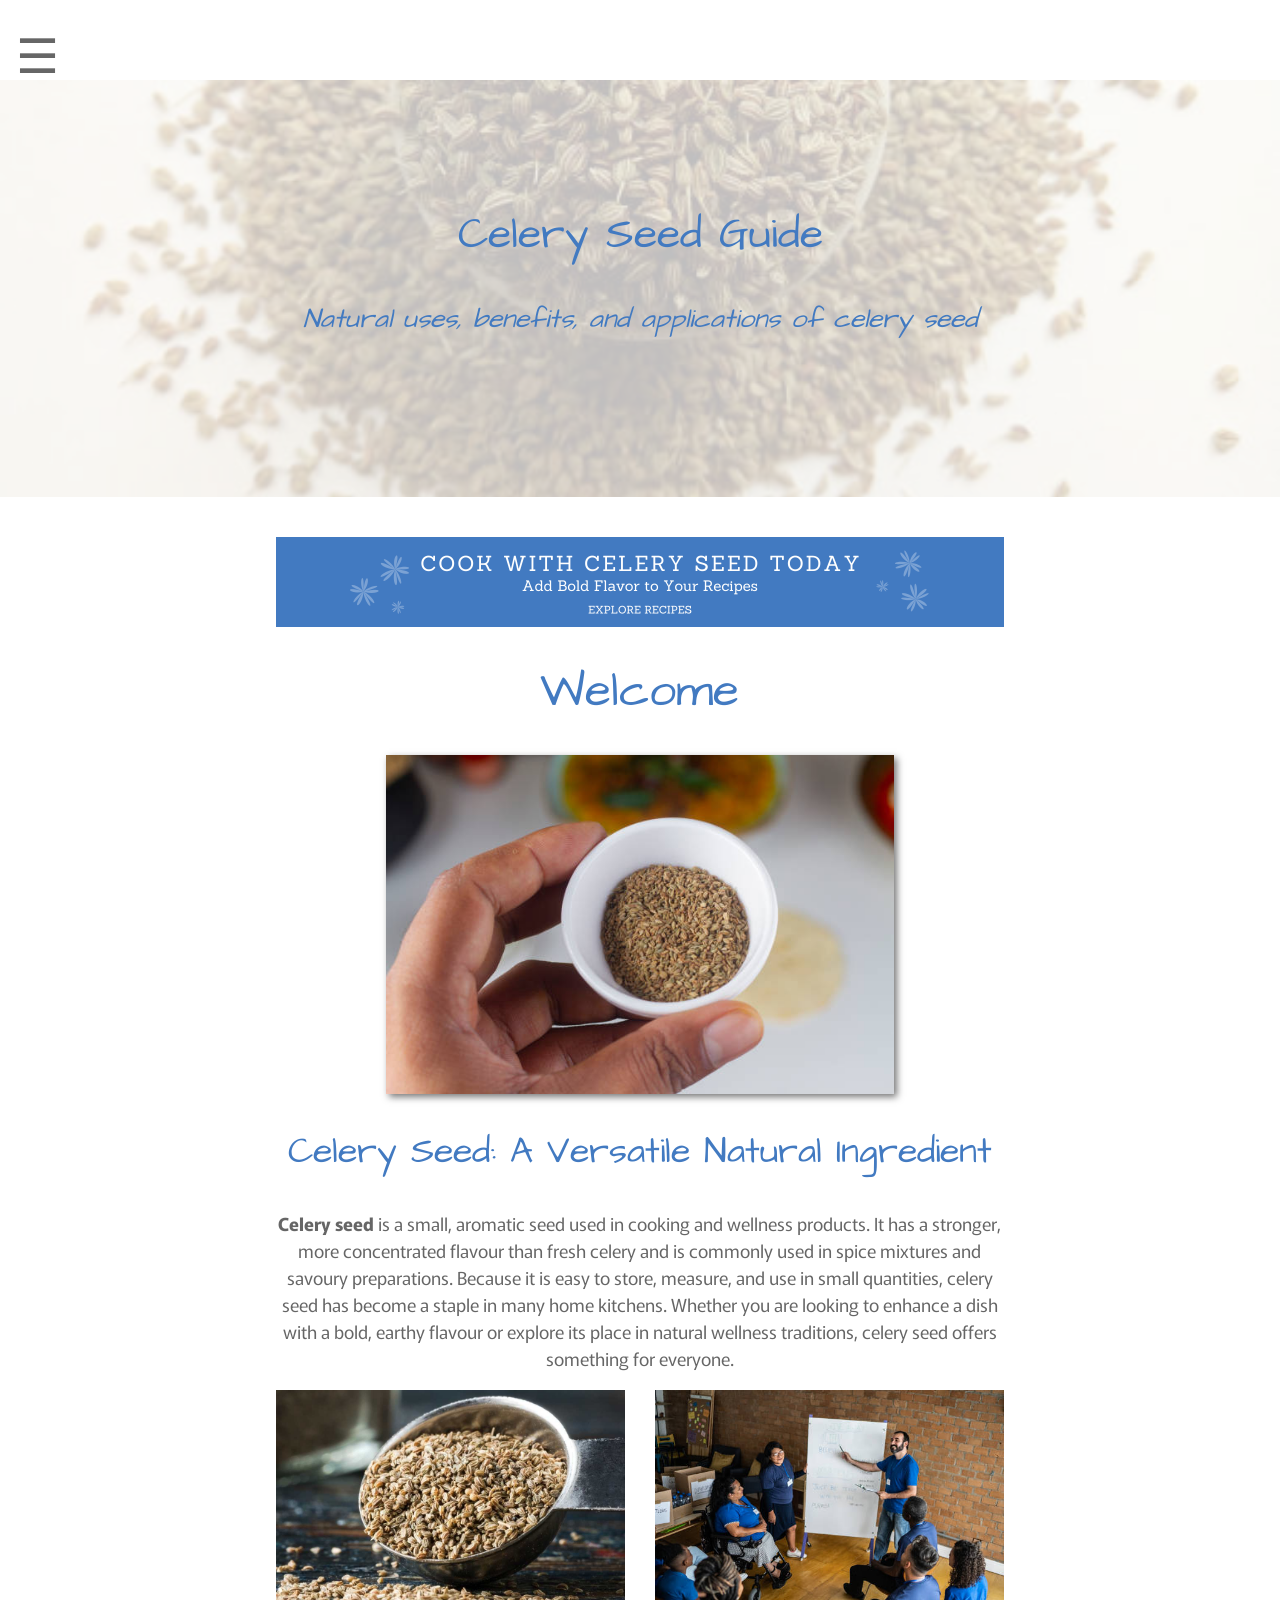
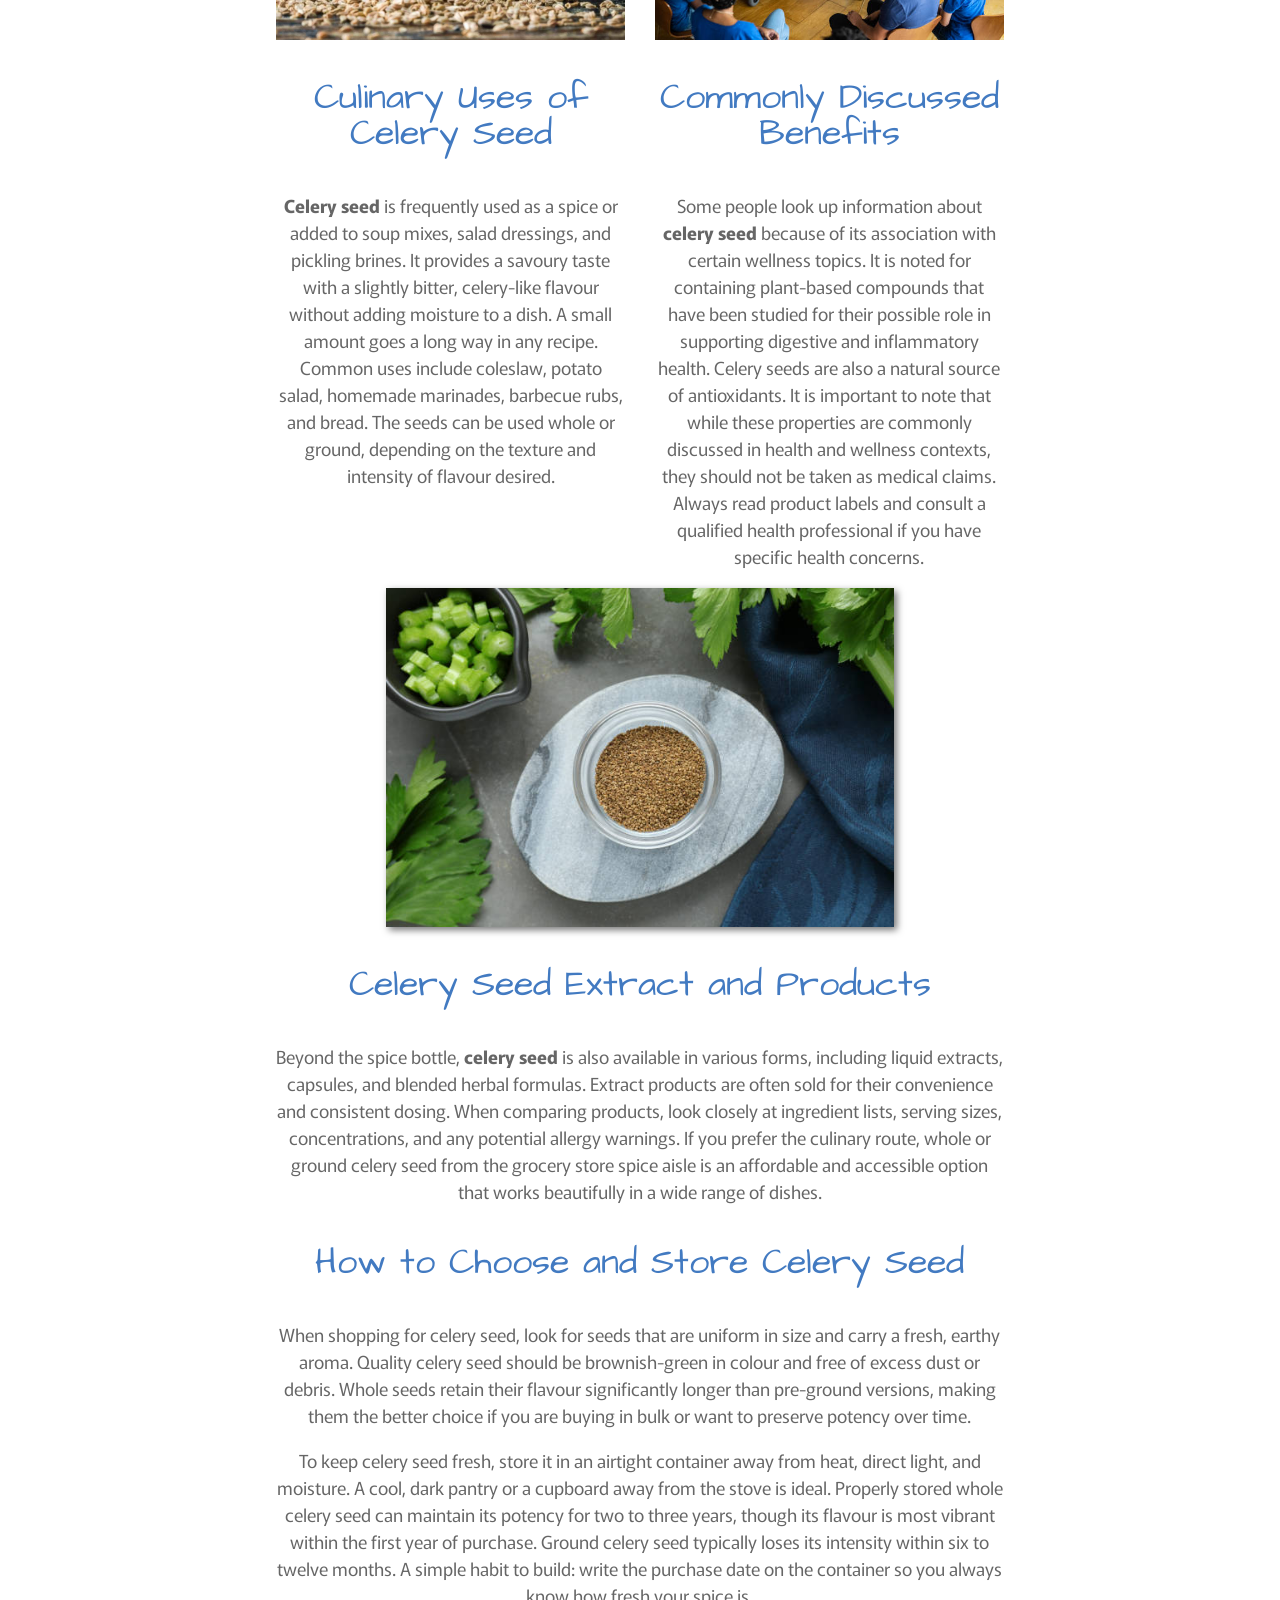
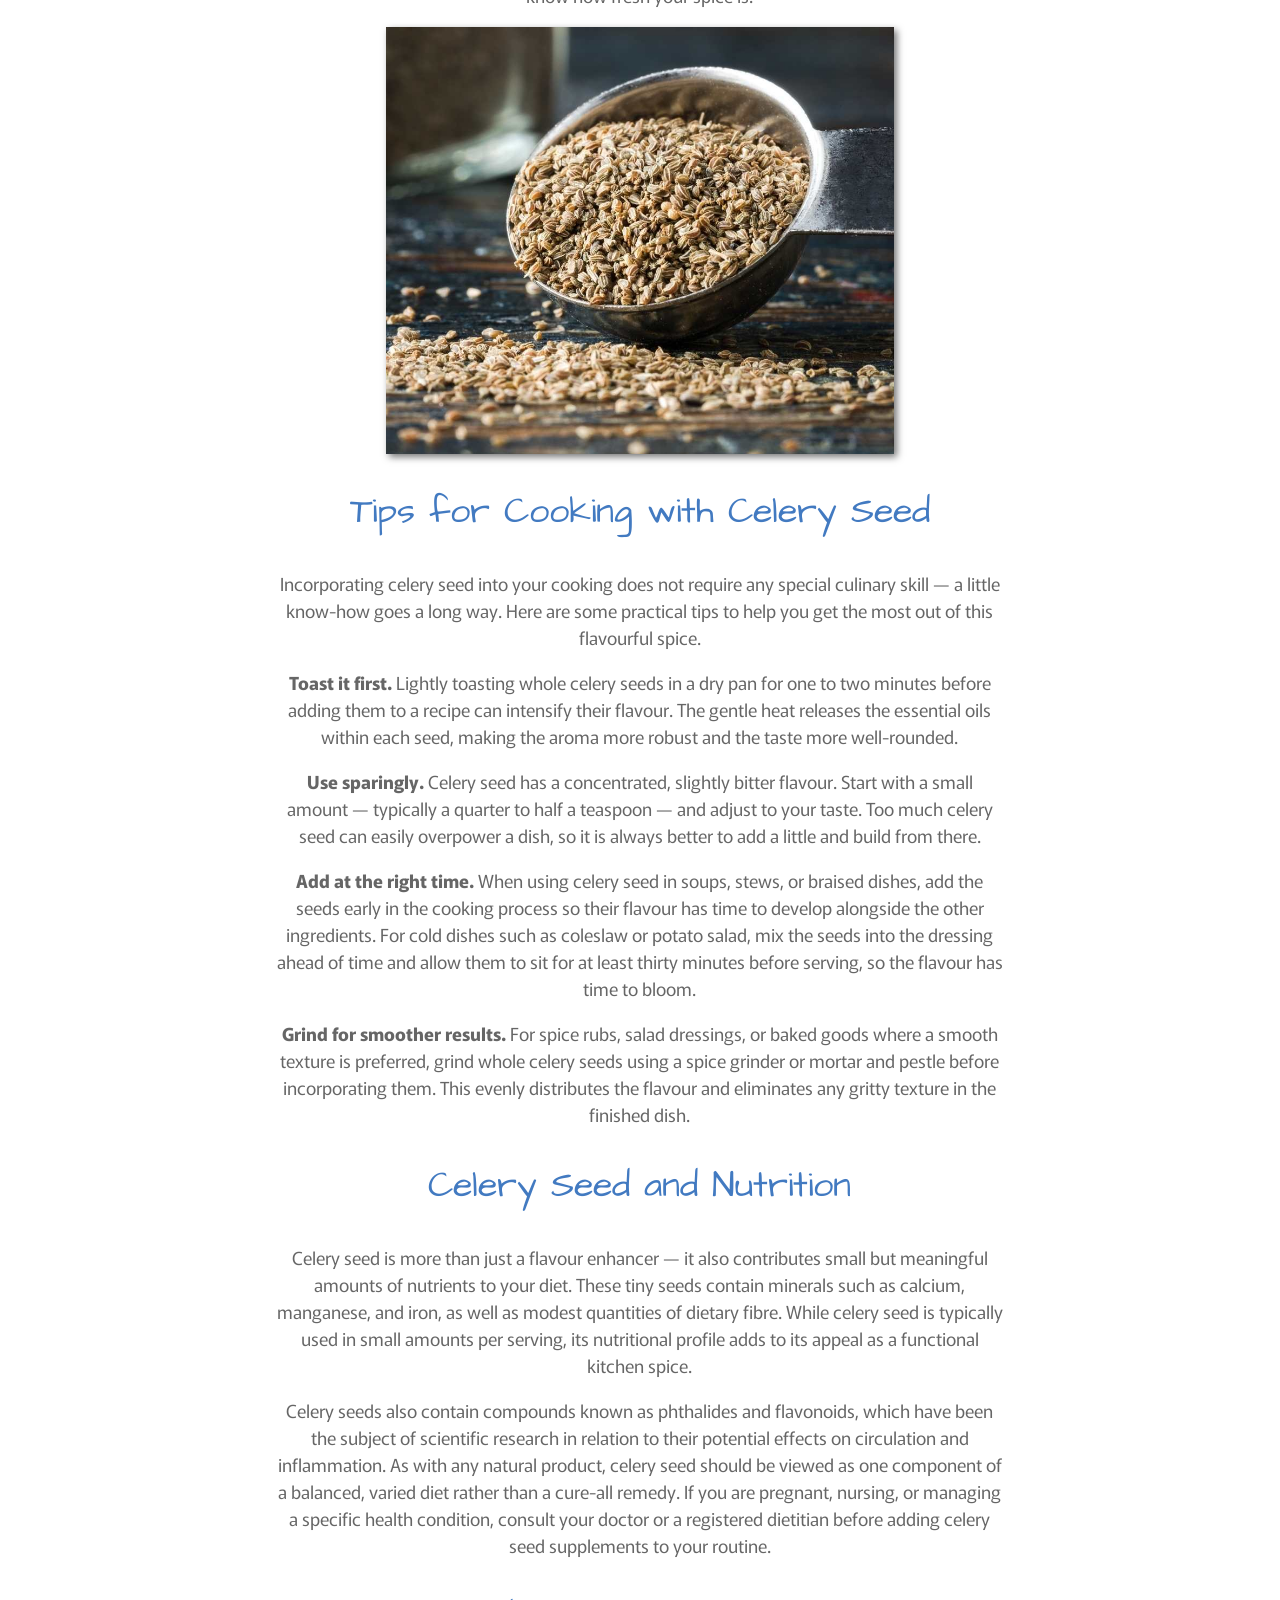
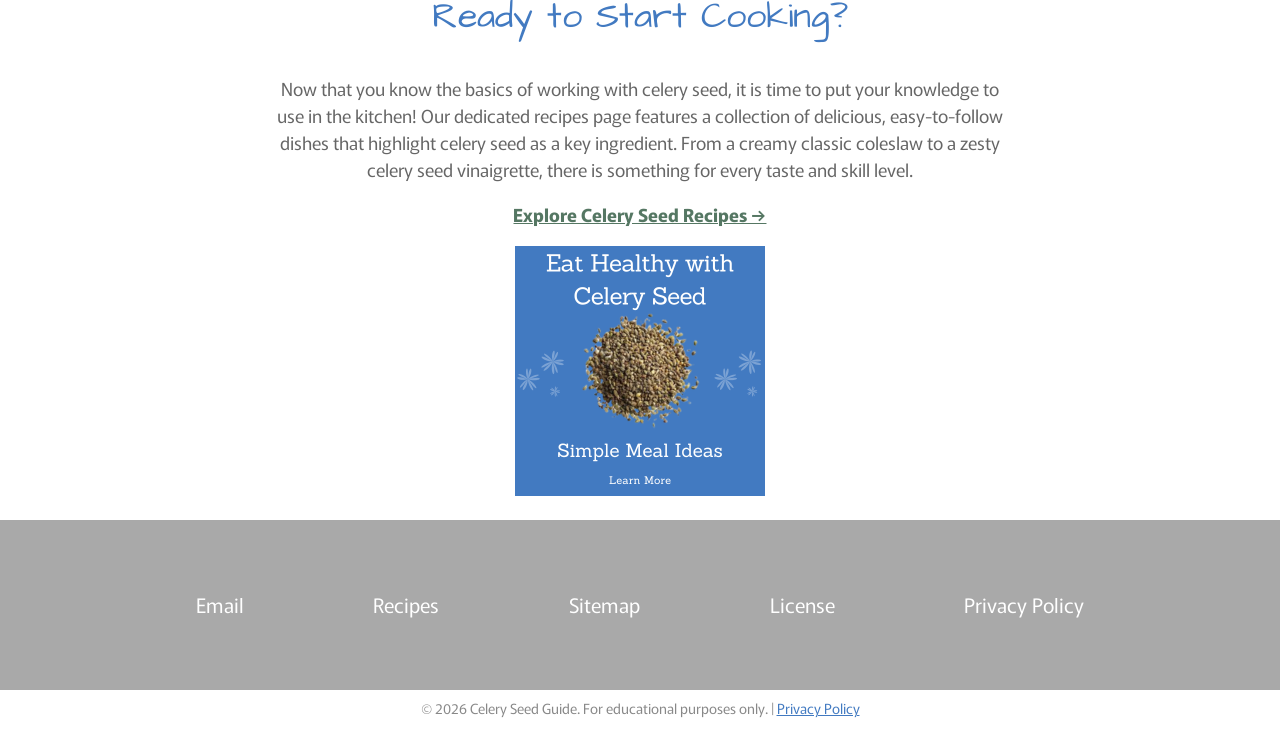
==== commit 1d868da6: "added banners" ====
--- a/index.html
+++ b/index.html
@@ -22,7 +22,6 @@
 
 		<!-- Global site tag (gtag.js) - Google Analytics -->
 		<!-- JSON-LD markup generated by Google Structured Data Markup Helper. -->
-		 <!-- JSON-LD markup generated by Google Structured Data Markup Helper. -->
 		<script type="application/ld+json">
 		{
 		"@context": "http://schema.org",
@@ -30,10 +29,10 @@
 		"headline": "Commonly Discussed Benefits",
 		"author": {
 			"@type": "Person",
-			"name": "Liam Cattleman"
+			"name": "Liam Cattleman",
 			"url": "mailto:superceleryseed@gmail.com"
 		},
-		"datePublished": "Please insert valid ISO 8601 date/time here. Examples: 2015-07-27 or 2015-07-27T15:30",
+		"datePublished": "2026-03-13T07:00:00+08:00",
 		"image": "https://liamcattleman.github.io/celery-seed/img/commonly-discussed-benefits.jpg",
 		"articleBody": "Some people look up information about <STRONG>celery seed</STRONG> because of its association with certain wellness topics. It is noted for containing plant-based compounds that have been studied for their possible role in supporting digestive and inflammatory health. Celery seeds are also a natural source of antioxidants. It is important to note that while these properties are commonly discussed in health and wellness contexts, they should not be taken as medical claims. Always read product labels and consult a qualified health professional if you have specific health concerns."
 		}
@@ -72,7 +71,10 @@
 		</header>
 		
 		<main>
-		
+			
+			<a href="#culinary" title="Explore celery seed recipes">
+			<img src="img/celery-seed-banner-1.png" alt="Celery Seed Recipes Banner" width="728" height="90">
+			</a>
 			<section class="content">
 				<h2 id="welcome">Welcome</h2>	
 			<article>
@@ -135,6 +137,10 @@
 				<p><a href="recipes.html" class="shine"><strong>Explore Celery Seed Recipes &rarr;</strong></a></p>
 			</article>
 
+			<a href="#benefits" title="Learn about celery seed benefits">
+			<img src="img/celery-seed-banner-2.png" alt="Celery Seed Benefits Banner" width="250" height="250">
+			</a>
+
 		</section><!-- end of content -->
 			<aside>
 				<!-- For future consideration -->
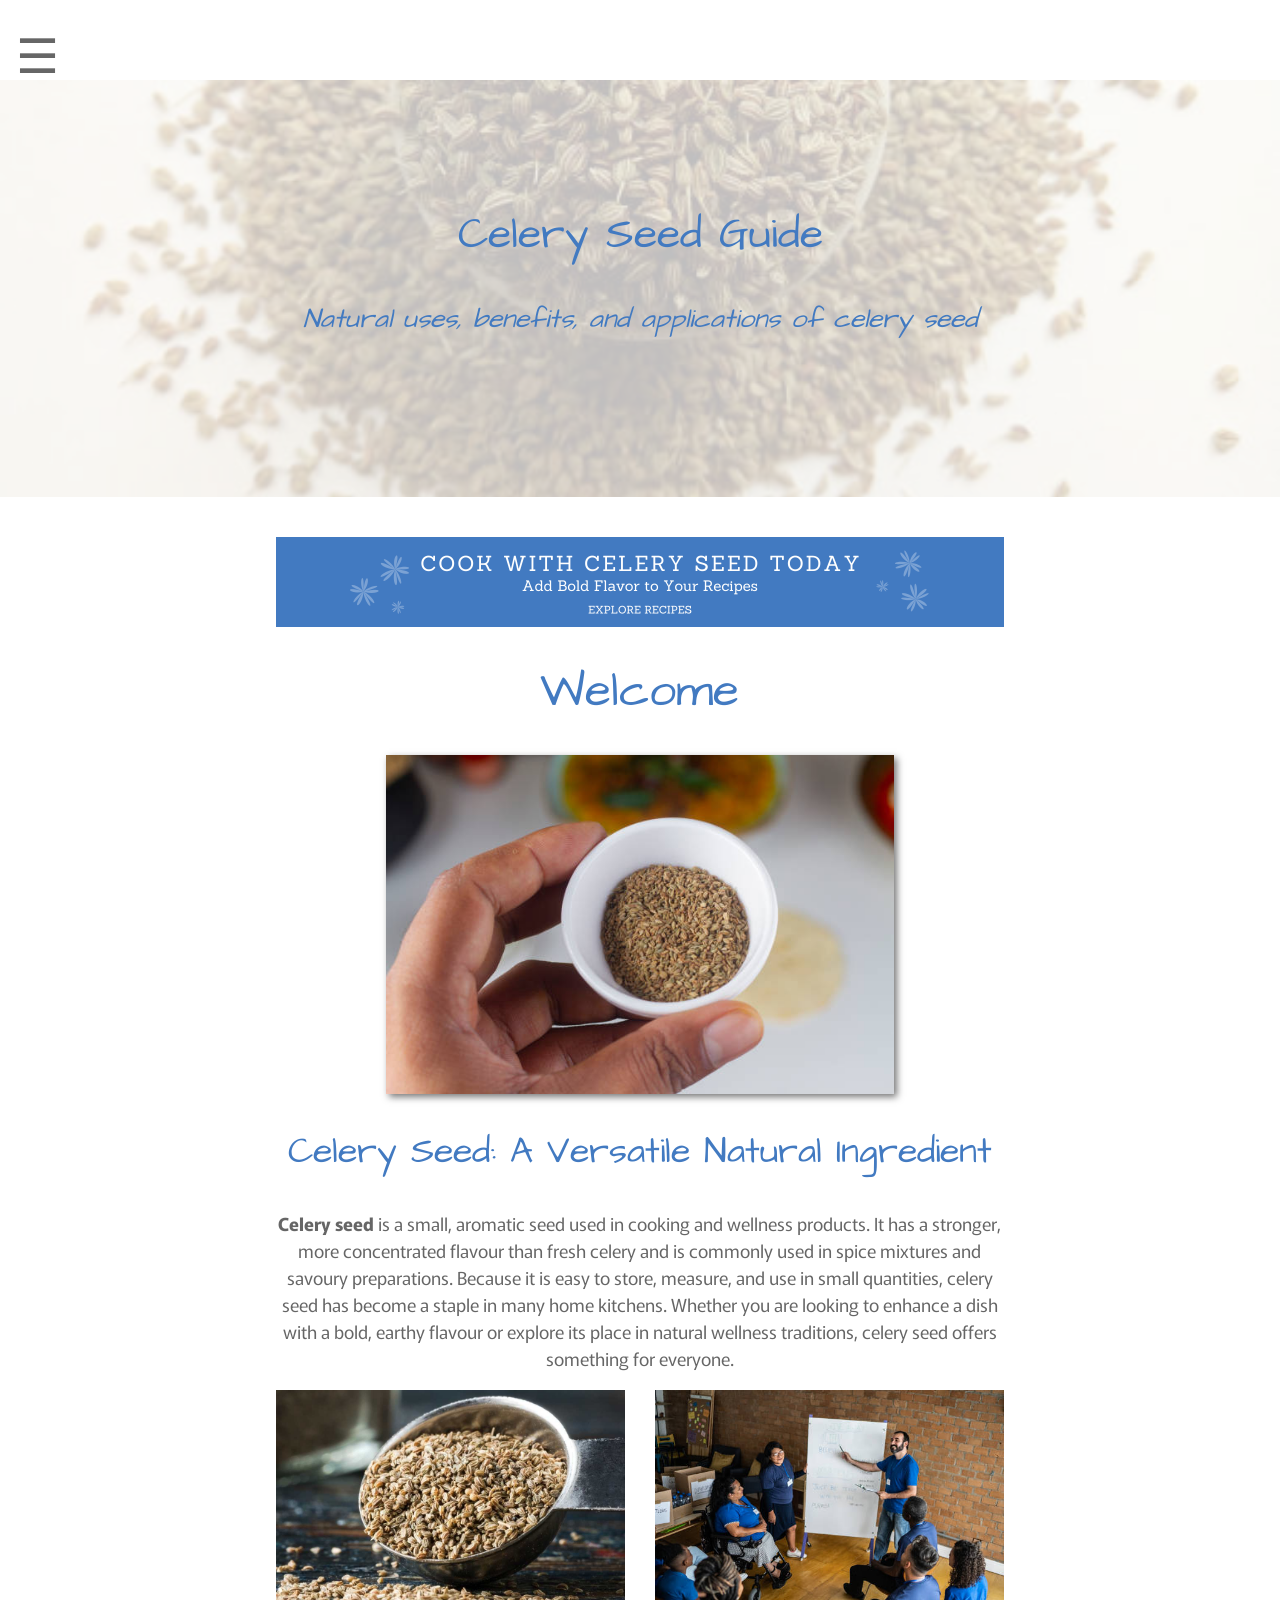
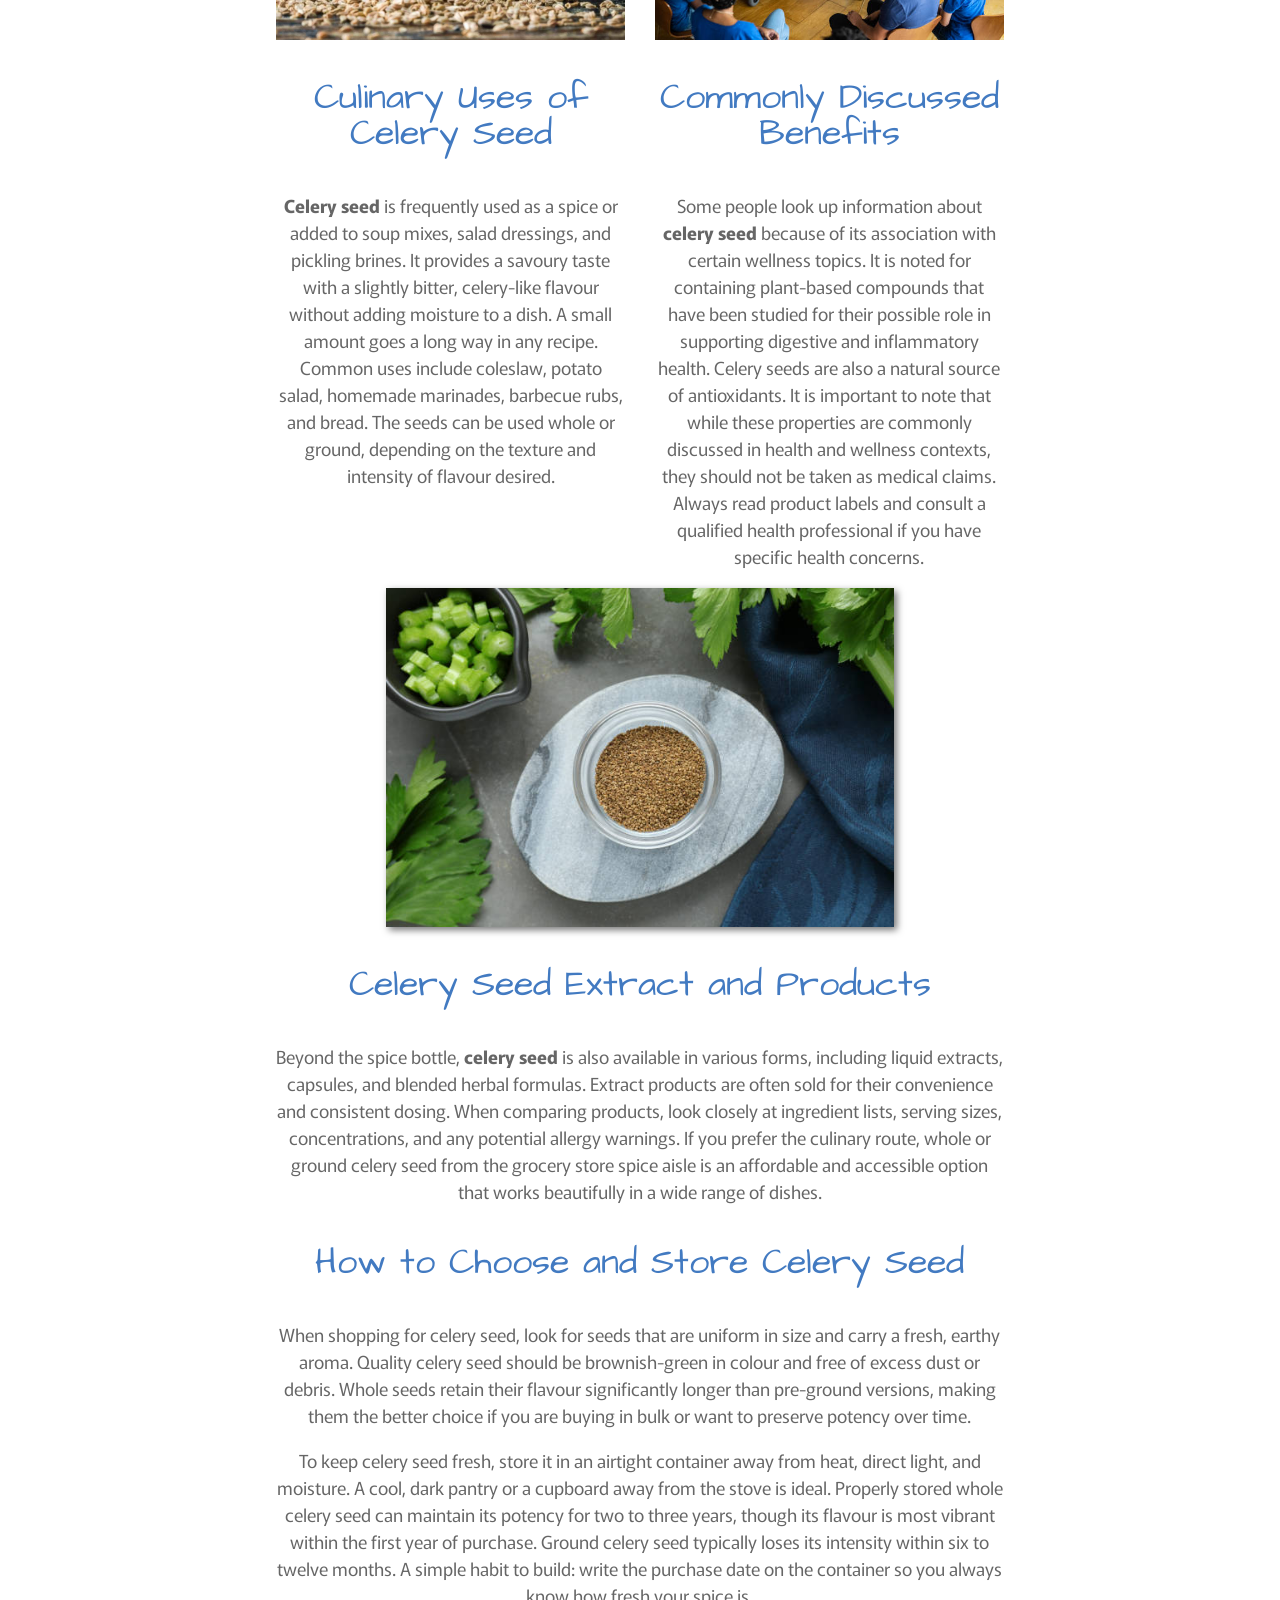
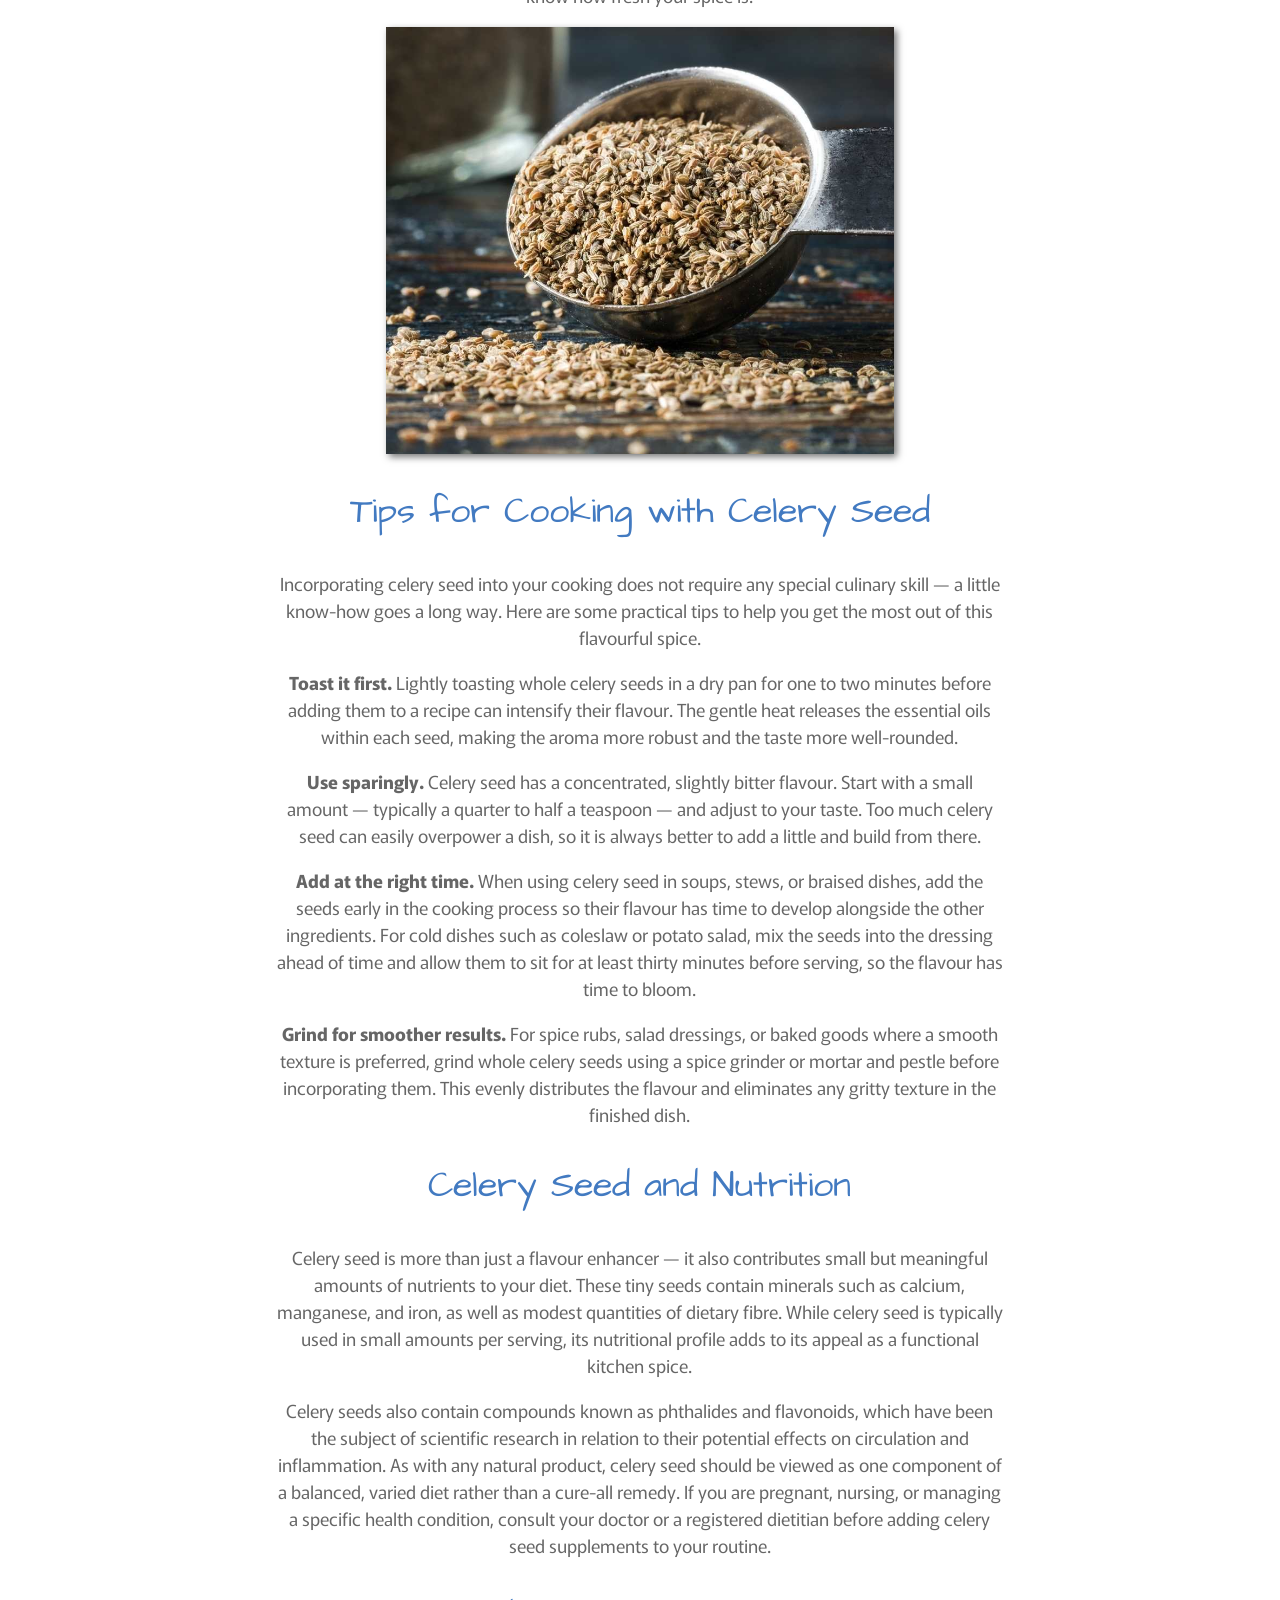
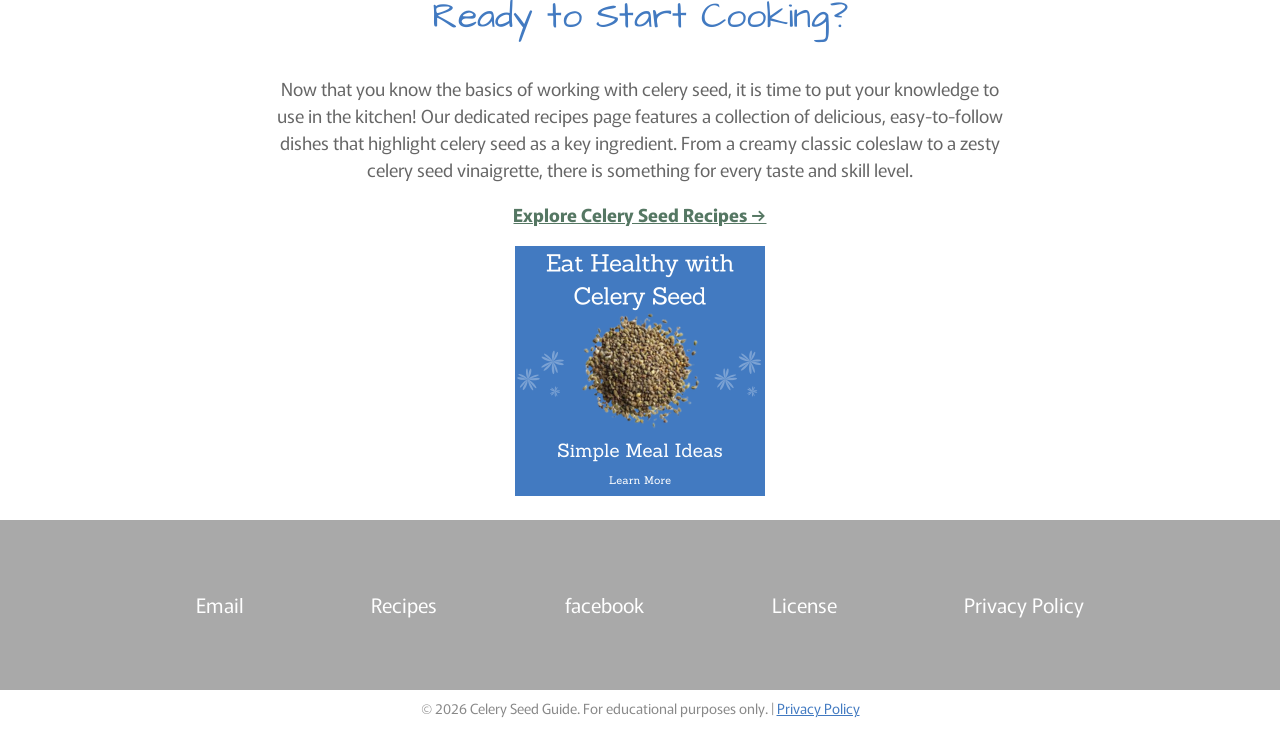
==== commit 0c6b0c1f: "added FaceBook link" ====
--- a/index.html
+++ b/index.html
@@ -157,7 +157,7 @@
 					<a href="recipes.html">Recipes</a>
 				</li>
 				<li>
-					<a href="sitemap.xml" target="_blank">Sitemap</a>
+					<a href="https://www.facebook.com/profile.php?id=61577817346047" target="_blank">facebook</a>
 				</li>
 				<li>
 					<a href="license.txt" target="_blank">License</a>
